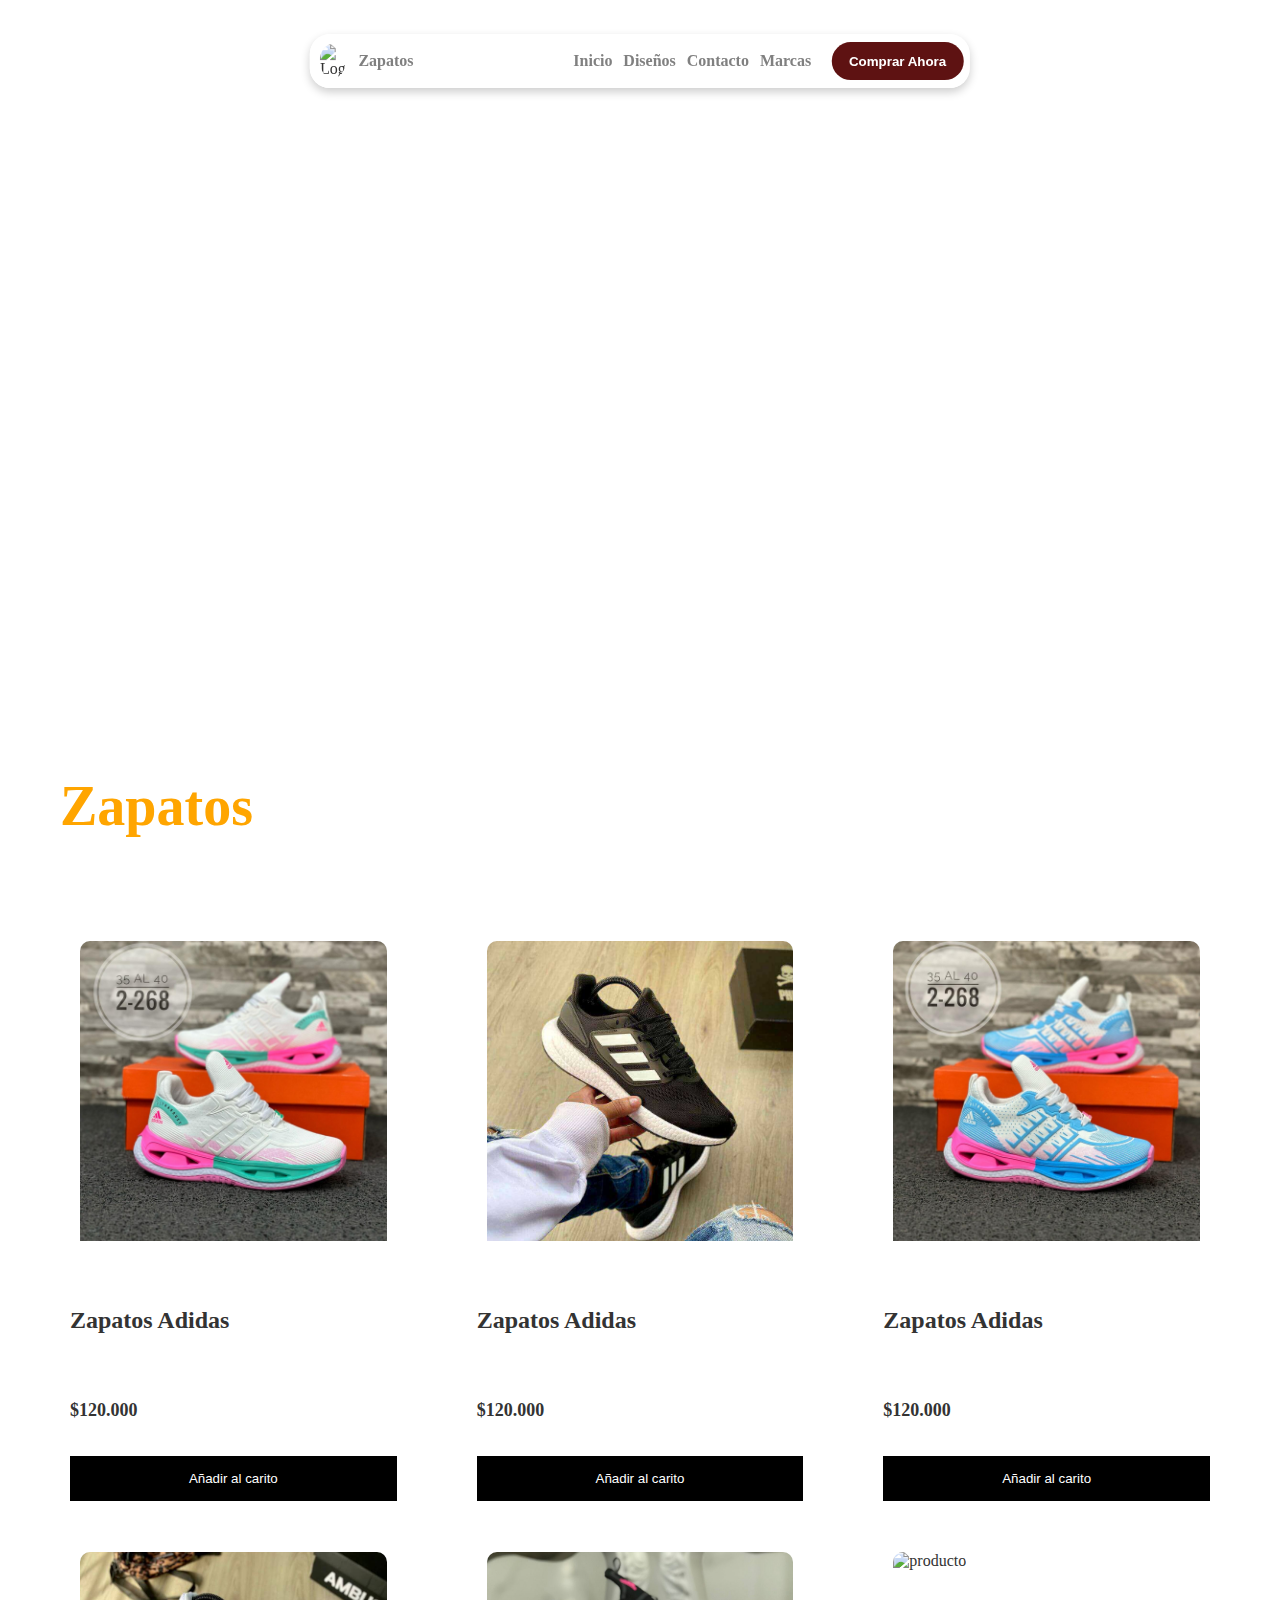
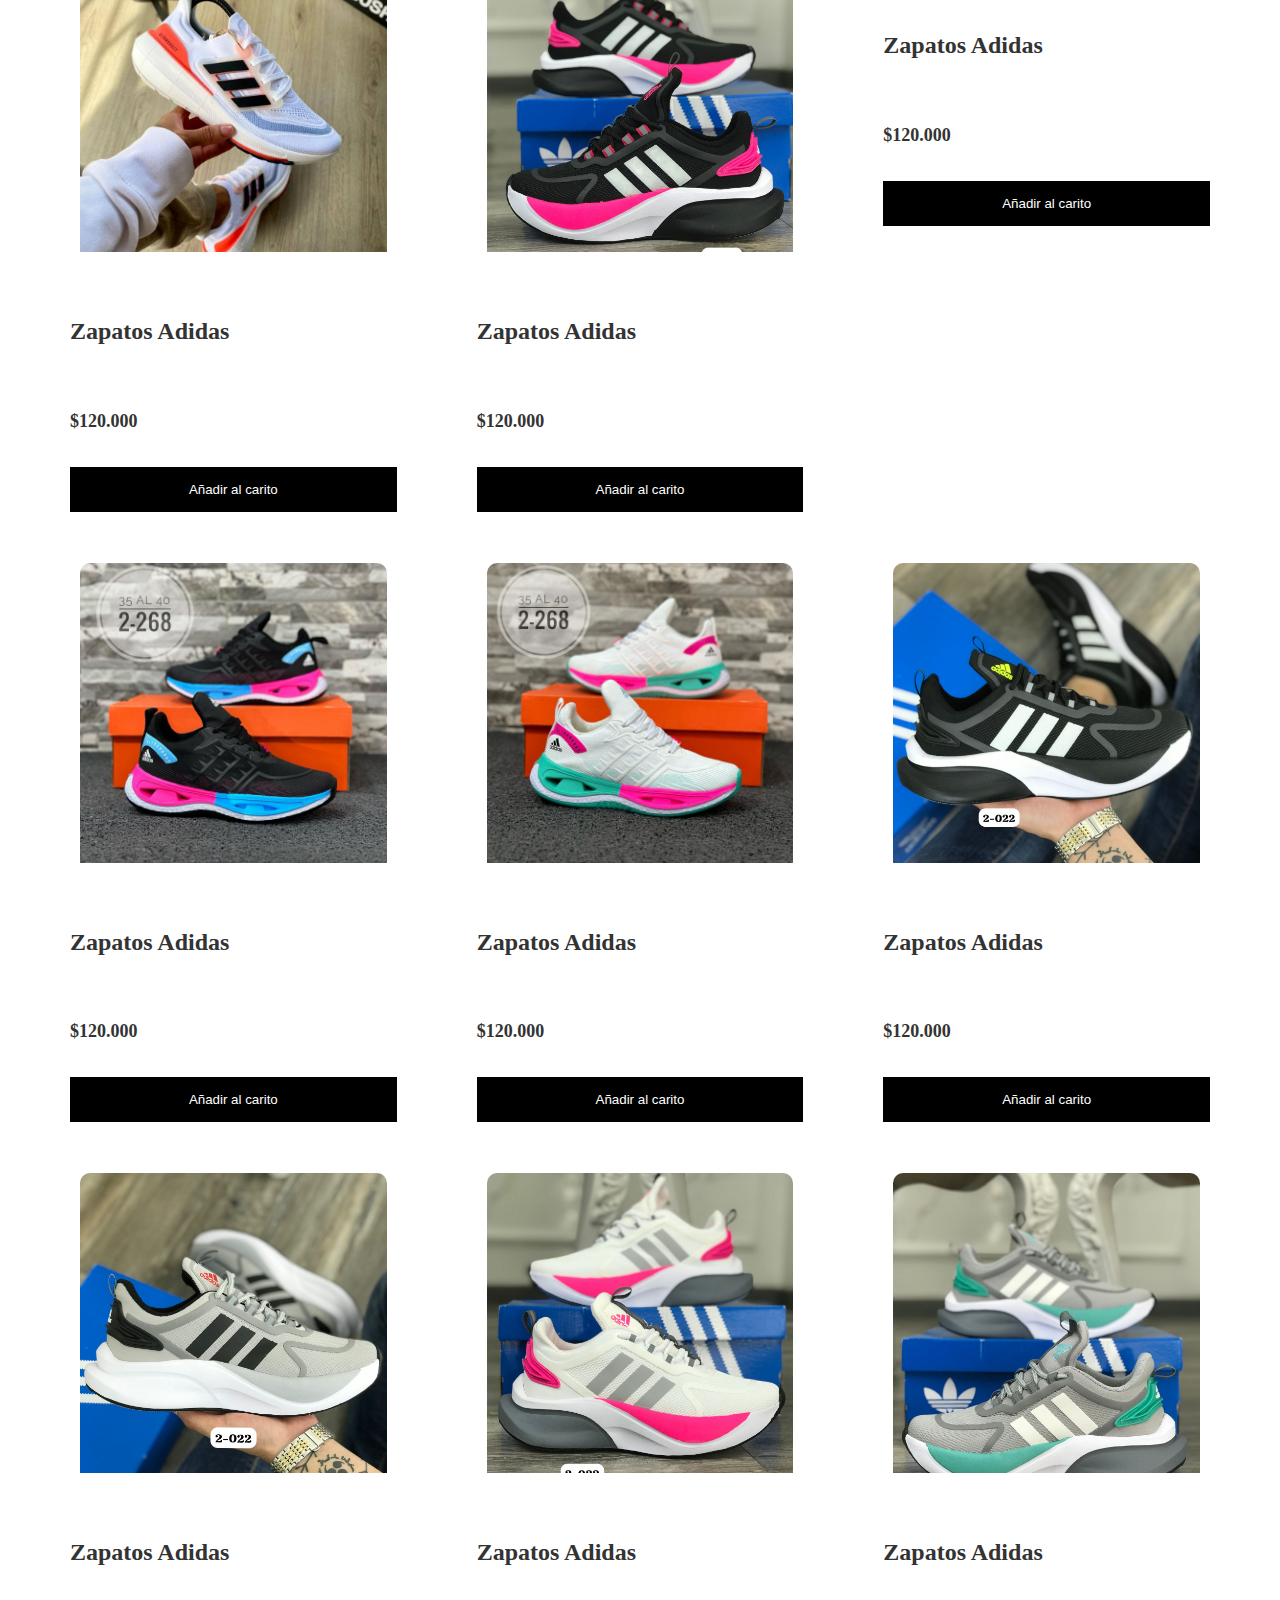
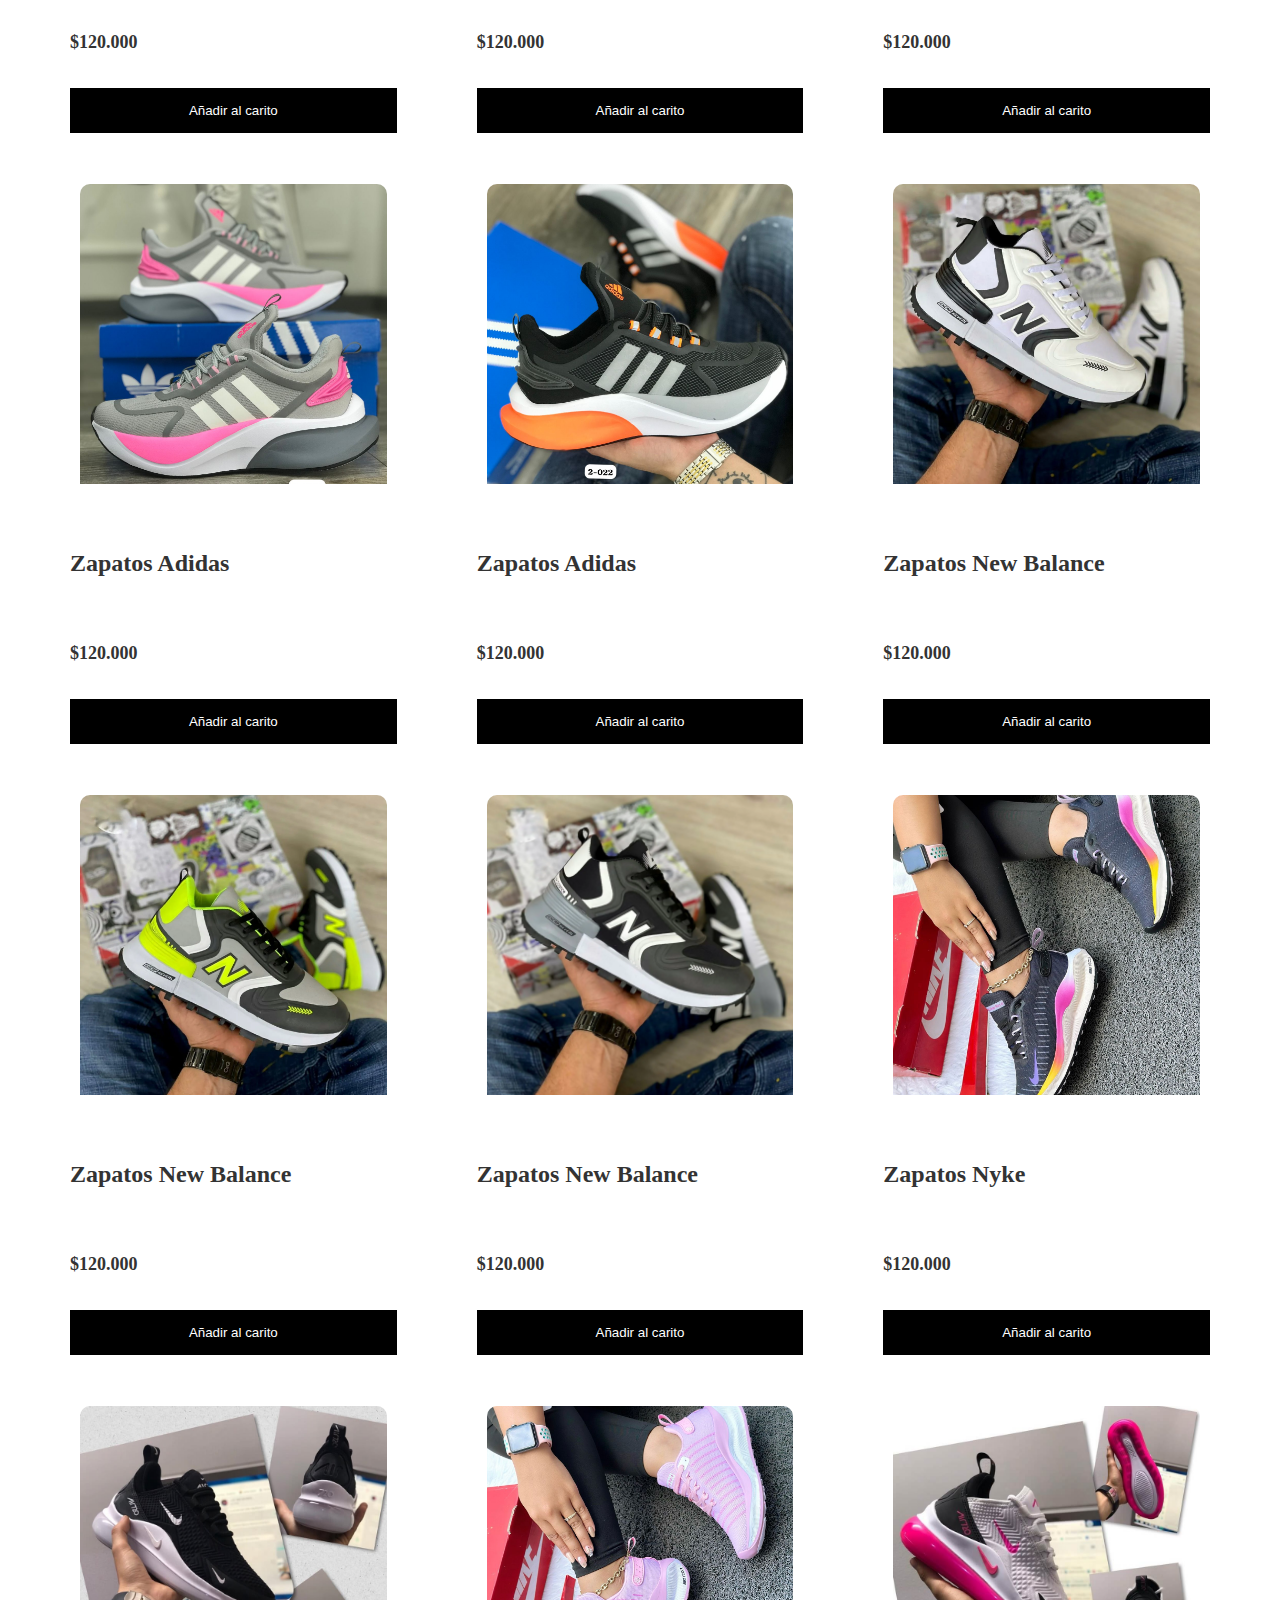
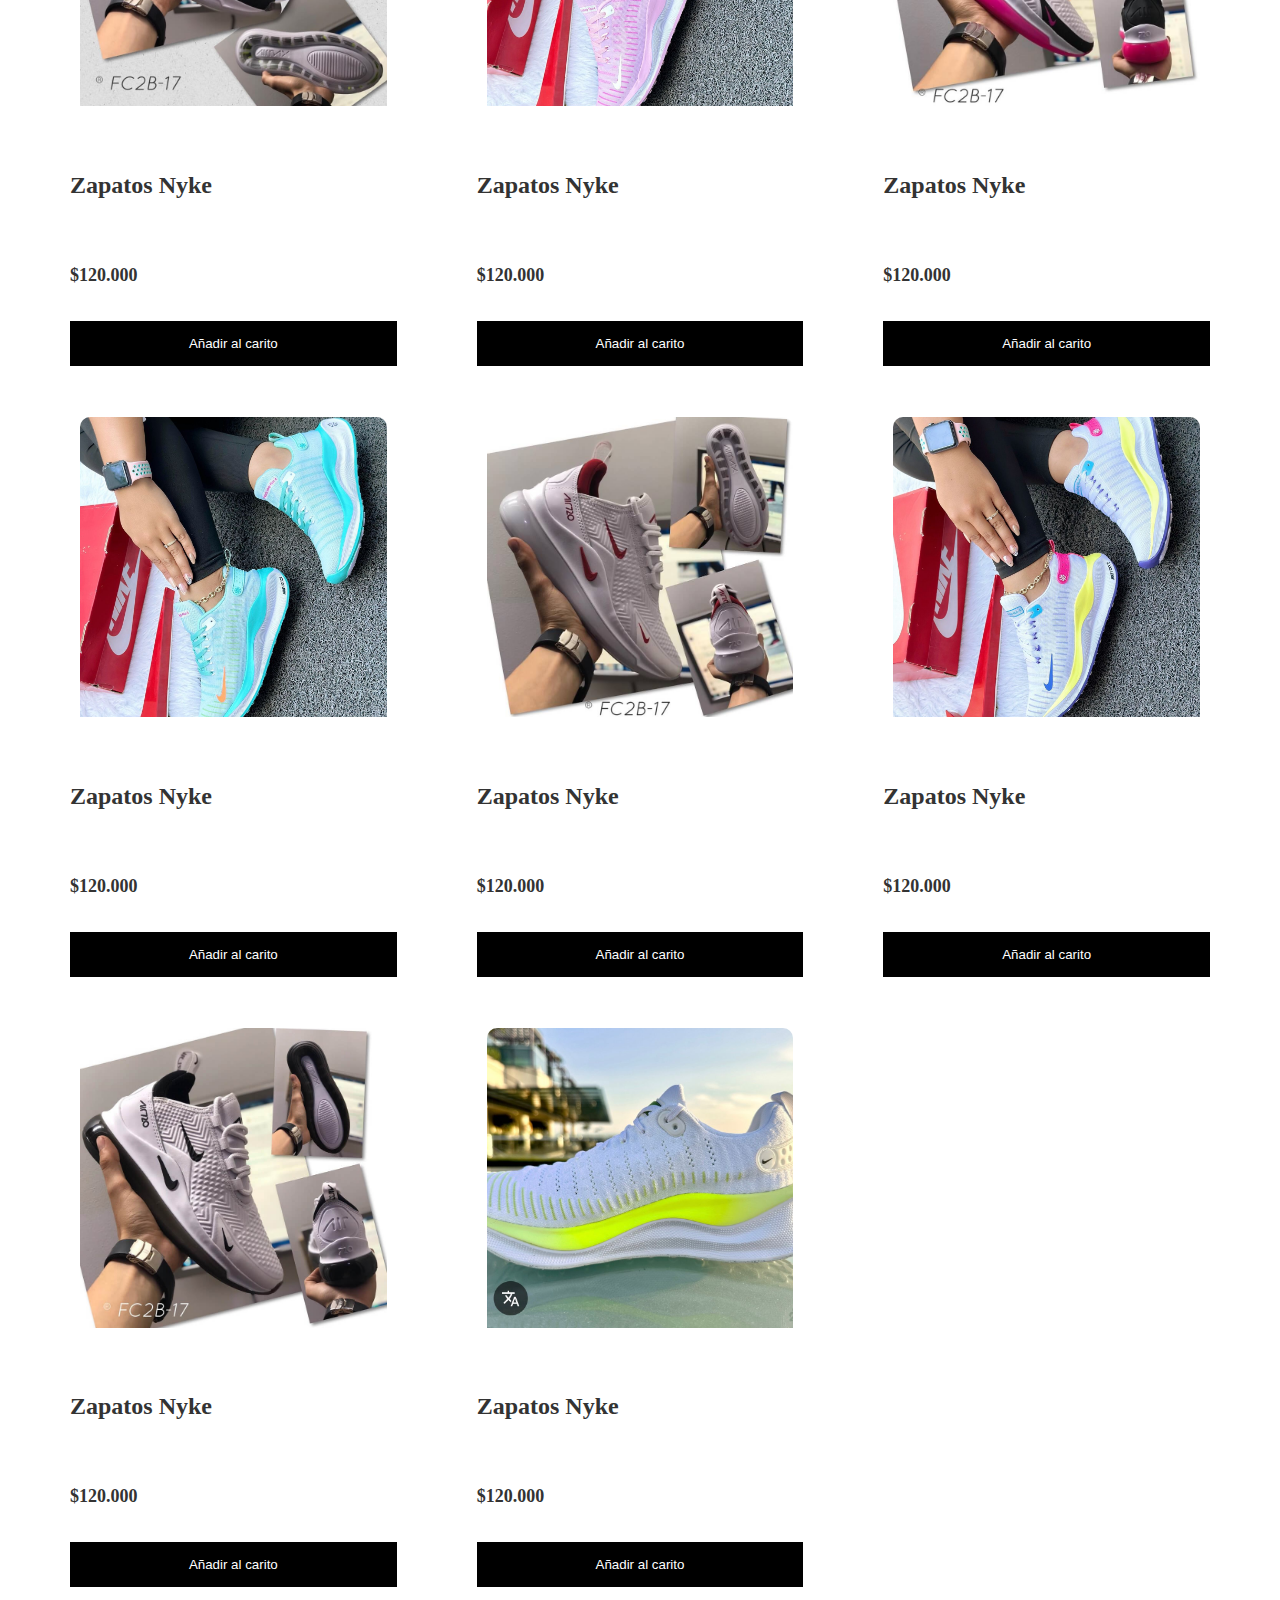
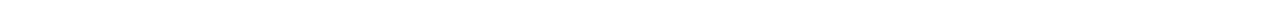
==== Mision 1/Proyecto/index.html @ 4a2a0642 "Se agrego el gif background" ====
<!DOCTYPE html>
<html lang="en">

<head>
    <meta charset="UTF-8">
    <meta name="viewport" content="width=device-width, initial-scale=1.0">
    <title>Centro de soluciones</title>
    <link rel="stylesheet" href="styles.css">
</head>

<body>
    <header>

 <!--Daren-->
        <div class="video-background">
            <div class="content-video-background">
              <h1>Zapatos</h1>
              <h2>Descrubre la comidad y estilo que tus pies necesitan.</h2>
            </div>
          </div>

        <div class="background_navbar">
            <div class="panel_navbar">
                <img src="https://acdn.mitiendanube.com/stores/001/374/566/products/zapatos-velez-hombre-comprar-en-tienda-onlineshoppingcenterg-colombia-centro-de-compras-en-linea-osc-812f24f09a310dcab117038555663863-640-0.png"
                    alt="Logo" class="logo_navbar">
                <p class="p_navbar">Zapatos</p>
                <div class="menu_items_navbar">
                    <p class="p_navbar">Inicio</p>
                    <p class="p_navbar">Diseños</p>
                    <p class="p_navbar">Contacto</p>
                    <p class="p_navbar">Marcas</p>
                </div>
                <button class="btn-navbar">Comprar Ahora</button>
            </div>
        </div>

    <!--Daren-->


        <!--<h1>Tienda</h1>-->
        
       <!-- <div class="container-icon">
            <div class="container-icon-store">
                <svg xmlns="http://www.w3.org/2000/svg" fill="none" viewBox="0 0 24 24" stroke-width="1.5"
                    stroke="currentColor" class="icon-store">
                    <path stroke-linecap="round" stroke-linejoin="round"
                        d="M2.25 3h1.386c.51 0 .955.343 1.087.835l.383 1.437M7.5 14.25a3 3 0 0 0-3 3h15.75m-12.75-3h11.218c1.121-2.3 2.1-4.684 2.924-7.138a60.114 60.114 0 0 0-16.536-1.84M7.5 14.25 5.106 5.272M6 20.25a.75.75 0 1 1-1.5 0 .75.75 0 0 1 1.5 0Zm12.75 0a.75.75 0 1 1-1.5 0 .75.75 0 0 1 1.5 0Z" />
                </svg>
                <div class="count-product">
                    <span id="contador-productos">0</span>
                </div>
            </div>
            <div class="container-store-products hidden-store">
                <div class="row-product">
                    <div class="store-product">
                        <div class="info-store-product">
                            <span class="cantidad-producto-carrito">1</span>
                            <div class="titulo-producto-carrito">Zapatos Nyke</div>
                            <span class="precio-producto-carrito">120000</span>
                        </div>
                        <svg xmlns="http://www.w3.org/2000/svg" fill="none" viewBox="0 0 24 24" stroke-width="1.5"
                            stroke="currentColor" class="icon-close">
                            <path stroke-linecap="round" stroke-linejoin="round"
                                d="m9.75 9.75 4.5 4.5m0-4.5-4.5 4.5M21 12a9 9 0 1 1-18 0 9 9 0 0 1 18 0Z" />
                        </svg>
                    </div>
                </div>
                <div class="store-total">
                    <h3>Total</h3>
                    <span class="total-pagar">120000</span>
                </div>
            </div>
        </div>-->
    </header>
    <div class="container-items">
        <div class="item">
            <figure>
                <img src="../Imagenes_Videos/Adidas -  (1).jpeg" alt="producto">
            </figure>
            <div class="info-product">
                <h2>Zapatos Adidas</h2>
                <p class="price">$120.000</p>
                <button class="add-store">Añadir al carito</button>
            </div>
        </div>
        <div class="item">
            <figure>
                <img src="../Imagenes_Videos/Adidas -  (1).jpg" alt="producto">
            </figure>
            <div class="info-product">
                <h2>Zapatos Adidas</h2>
                <p class="price">$120.000</p>
                <button class="add-store">Añadir al carito</button>
            </div>
        </div>
        <div class="item">
            <figure>
                <img src="../Imagenes_Videos/Adidas -  (2).jpeg" alt="producto">
            </figure>
            <div class="info-product">
                <h2>Zapatos Adidas</h2>
                <p class="price">$120.000</p>
                <button class="add-store">Añadir al carito</button>
            </div>
        </div>
        <div class="item">
            <figure>
                <img src="../Imagenes_Videos/Adidas -  (2).jpg" alt="producto">
            </figure>
            <div class="info-product">
                <h2>Zapatos Adidas</h2>
                <p class="price">$120.000</p>
                <button class="add-store">Añadir al carito</button>
            </div>
        </div>
        <div class="item">
            <figure>
                <img src="../Imagenes_Videos/Adidas -  (3).jpeg" alt="producto">
            </figure>
            <div class="info-product">
                <h2>Zapatos Adidas</h2>
                <p class="price">$120.000</p>
                <button class="add-store">Añadir al carito</button>
            </div>
        </div>
        <div class="item">
            <figure>
                <img src="..../Imagenes_Videos/Adidas -  (4).jpeg" alt="producto">
            </figure>
            <div class="info-product">
                <h2>Zapatos Adidas</h2>
                <p class="price">$120.000</p>
                <button class="add-store">Añadir al carito</button>
            </div>
        </div>
        <div class="item">
            <figure>
                <img src="../Imagenes_Videos/Adidas -  (5).jpeg" alt="producto">
            </figure>
            <div class="info-product">
                <h2>Zapatos Adidas</h2>
                <p class="price">$120.000</p>
                <button class="add-store">Añadir al carito</button>
            </div>
        </div>
        <div class="item">
            <figure>
                <img src="../Imagenes_Videos/Adidas -  (6).jpeg" alt="producto">
            </figure>
            <div class="info-product">
                <h2>Zapatos Adidas</h2>
                <p class="price">$120.000</p>
                <button class="add-store">Añadir al carito</button>
            </div>
        </div>
        <div class="item">
            <figure>
                <img src="../Imagenes_Videos/Adidas -  (7).jpeg" alt="producto">
            </figure>
            <div class="info-product">
                <h2>Zapatos Adidas</h2>
                <p class="price">$120.000</p>
                <button class="add-store">Añadir al carito</button>
            </div>
        </div>
        <div class="item">
            <figure>
                <img src="../Imagenes_Videos/Adidas -  (8).jpeg" alt="producto">
            </figure>
            <div class="info-product">
                <h2>Zapatos Adidas</h2>
                <p class="price">$120.000</p>
                <button class="add-store">Añadir al carito</button>
            </div>
        </div>
        <div class="item">
            <figure>
                <img src="../Imagenes_Videos/Adidas -  (9).jpeg" alt="producto">
            </figure>
            <div class="info-product">
                <h2>Zapatos Adidas</h2>
                <p class="price">$120.000</p>
                <button class="add-store">Añadir al carito</button>
            </div>
        </div>
        <div class="item">
            <figure>
                <img src="../Imagenes_Videos/Adidas -  (10).jpeg" alt="producto">
            </figure>
            <div class="info-product">
                <h2>Zapatos Adidas</h2>
                <p class="price">$120.000</p>
                <button class="add-store">Añadir al carito</button>
            </div>
        </div>
        <div class="item">
            <figure>
                <img src="../Imagenes_Videos/Adidas -  (11).jpeg" alt="producto">
            </figure>
            <div class="info-product">
                <h2>Zapatos Adidas</h2>
                <p class="price">$120.000</p>
                <button class="add-store">Añadir al carito</button>
            </div>
        </div>
        <div class="item">
            <figure>
                <img src="../Imagenes_Videos/Adidas -  (12).jpeg" alt="producto">
            </figure>
            <div class="info-product">
                <h2>Zapatos Adidas</h2>
                <p class="price">$120.000</p>
                <button class="add-store">Añadir al carito</button>
            </div>
        </div>
        <div class="item">
            <figure>
                <img src="../Imagenes_Videos/Nb -  (1).webp" alt="producto">
            </figure>
            <div class="info-product">
                <h2>Zapatos New Balance</h2>
                <p class="price">$120.000</p>
                <button class="add-store">Añadir al carito</button>
            </div>
        </div>
        <div class="item">
            <figure>
                <img src="../Imagenes_Videos/Nb -  (2).webp" alt="producto">
            </figure>
            <div class="info-product">
                <h2>Zapatos New Balance</h2>
                <p class="price">$120.000</p>
                <button class="add-store">Añadir al carito</button>
            </div>
        </div>
        <div class="item">
            <figure>
                <img src="../Imagenes_Videos/Nb -  (3).webp" alt="producto">
            </figure>
            <div class="info-product">
                <h2>Zapatos New Balance</h2>
                <p class="price">$120.000</p>
                <button class="add-store">Añadir al carito</button>
            </div>
        </div>
        <div class="item">
            <figure>
                <img src="../Imagenes_Videos/Nyke -  (1).jpeg" alt="producto">
            </figure>
            <div class="info-product">
                <h2>Zapatos Nyke</h2>
                <p class="price">$120.000</p>
                <button class="add-store">Añadir al carito</button>
            </div>
        </div>
        <div class="item">
            <figure>
                <img src="../Imagenes_Videos/Nyke -  (1).jpg" alt="producto">
            </figure>
            <div class="info-product">
                <h2>Zapatos Nyke</h2>
                <p class="price">$120.000</p>
                <button class="add-store">Añadir al carito</button>
            </div>
        </div>
        <div class="item">
            <figure>
                <img src="../Imagenes_Videos/Nyke -  (2).jpeg" alt="producto">
            </figure>
            <div class="info-product">
                <h2>Zapatos Nyke</h2>
                <p class="price">$120.000</p>
                <button class="add-store">Añadir al carito</button>
            </div>
        </div>
        <div class="item">
            <figure>
                <img src="../Imagenes_Videos/Nyke -  (2).jpg" alt="producto">
            </figure>
            <div class="info-product">
                <h2>Zapatos Nyke</h2>
                <p class="price">$120.000</p>
                <button class="add-store">Añadir al carito</button>
            </div>
        </div>
        <div class="item">
            <figure>
                <img src="../Imagenes_Videos/Nyke -  (3).jpeg" alt="producto">
            </figure>
            <div class="info-product">
                <h2>Zapatos Nyke</h2>
                <p class="price">$120.000</p>
                <button class="add-store">Añadir al carito</button>
            </div>
        </div>
        <div class="item">
            <figure>
                <img src="../Imagenes_Videos/Nyke -  (3).jpg" alt="producto">
            </figure>
            <div class="info-product">
                <h2>Zapatos Nyke</h2>
                <p class="price">$120.000</p>
                <button class="add-store">Añadir al carito</button>
            </div>
        </div>
        <div class="item">
            <figure>
                <img src="../Imagenes_Videos/Nyke -  (4).jpeg" alt="producto">
            </figure>
            <div class="info-product">
                <h2>Zapatos Nyke</h2>
                <p class="price">$120.000</p>
                <button class="add-store">Añadir al carito</button>
            </div>
        </div>
        <div class="item">
            <figure>
                <img src="../Imagenes_Videos/Nyke -  (4).jpg" alt="producto">
            </figure>
            <div class="info-product">
                <h2>Zapatos Nyke</h2>
                <p class="price">$120.000</p>
                <button class="add-store">Añadir al carito</button>
            </div>
        </div>
        <div class="item">
            <figure>
                <img src="../Imagenes_Videos/Nyke -  (5).jpeg" alt="producto">
            </figure>
            <div class="info-product">
                <h2>Zapatos Nyke</h2>
                <p class="price">$120.000</p>
                <button class="add-store">Añadir al carito</button>
            </div>
        </div>
    </div>
    <script src="index.js"></script>
</body>

</html>
---- Mision 1/Proyecto/styles.css ----
/* Globales */
::after
::before
{
    margin: 0;
    padding: 0;
    box-sizing: border-box;
}

body {
    margin: 0 auto;
    max-width: 1200px;
    font-family: 'lato';
    color: #333;
    height: 100%;
}

.icon-store {
    width: 40px;
    height: 40px;
    stroke: black;
}

.icon-store:hover {
    cursor: pointer;
}

img {
    max-width: 100%;
}

/*MenuBar*/

.panel_navbar {
    display: flex; 
    align-items: center; 
    background-color: rgba(255, 255, 255, 0.9);
    padding: 0.8%; 
    border-radius: 20px; 
    box-shadow: 0 4px 10px rgba(0, 0, 0, 0.2);
    position: fixed;
    top: 5%; 
    left: 50%;
    transform: translate(-50%, -20%);
    width: 50%; 
    z-index: 1000;
}

.logo_navbar {
    width: 4%; 
    height: auto;
    border-radius: 50%; 
    vertical-align: middle; 
    object-fit: cover; 
    margin: 0; 
    padding: 0; 
}

.p_navbar {
    margin: 0; 
    padding-left: 2%; 
    font-weight: bold;
    color: gray; 
    transition: color 0.3s; 
    cursor: pointer;

}

.menu_items_navbar {
    display: flex; 
    justify-content: center; 
    width: 100%; 
  
}

.menu_items_navbar p:hover {
    color: black; 
}

.btn-navbar {
    background-color: rgb(94, 18, 18); 
    color: white; 
    border: none; 
    border-radius: 20px; 
    width: 20%;
    height: 70%;
    right: 1%;
    cursor: pointer; 
    position: absolute;
    font-weight: bold;
}

.btn-navbar:hover {
    background-color: black; 
}

/*End MenuBar*/


/*Full-Screen-Background*/


.video-background {
    position: relative;
    width: 100%;
    height: 95vh;
    overflow: hidden;
  }
  
  .video-background::before {
    content: "";
    position: absolute;
    top: 0;
    left: 0;
    width: 100%;
    height: 100%;
    background: url('https://media1.tenor.com/m/5tqd8cBhC5oAAAAC/nike-niketn.gif') center/cover no-repeat;
    filter: brightness(0.5);
  }
  
.content-video-background {
    position: absolute;
    bottom: 0;
    left: 0;
    display: flex;
    flex-direction: column; 
    align-items: flex-start; 
    padding: 20px;
    width: auto;
    height: auto;
}

.content-video-background h1 {
    color: orange; 
    font-size: 3.5rem; 
    margin: 0;
}

.content-video-background h2 {
    color: #fff; 
    font-size: 1.2rem; 
    margin: 0;
    margin-top: 5px; 
}
  
/*End Full-Screen-Background*/

/* Header */
header {
    display: flex;
    justify-content: space-between;
    padding: 30px 0 40px 0;
}

.container-icon {
    position: relative;
}

.count-product{
    position: absolute;
    top: 55%;
    right: 0;
    background-color: black;
    color: white;
    width: 25px;
    height: 25px;
    display: flex;
    justify-content: center;
    align-items: center;
    border-radius: 50%;
}

#contador-productos {
    font-size: 12px;
}

.container-store-products {
    position: absolute;
    top: 50px;
    right: 0;
    background-color: white;
    width: 400px;
    z-index: 1;
    box-shadow: 1 10px 20px rgba(0, 0, 0, 0.20);
    border-radius: 10px;
}

.store-product {
    display: flex;
    align-items: center;
    justify-content: space-between;
    padding: 30px;
    border-bottom: 1px solid rgba(0, 0, 0, 0.20);
}

.info-store-product {
    display: flex;
    justify-content: space-between;
    flex: 0.8;
}

.cantidad-producto-carrito {
    font-weight: 400;
    font-size: 20px;
}

.titulo-producto-carrito {
    font-size: 20px;
}

.precio-producto-carrito {
    font-weight: 700;
    font-size: 20px;
    margin-left: 10px;
}

.icon-close {
    width: 25px;
    height: 25px;
}

.icon-close:hover {
    stroke: red;
    cursor: pointer;
}

.store-total {
    display: flex;
    justify-content: center;
    align-items: center;
    padding: 20px 0;
    gap: 20px;
}

.store-total h3 {
    font-size: 20px;
    font-weight: 700;
}

.total-pagar {
    font-size: 20px;
    font-weight: 900;
}

.hidden-store {
    display: none;
}

/* Main */
.container-items {
    display: grid;
    grid-template-columns: repeat(3, 1fr);
    gap: 20px;
}

.item {
    border-radius: 10px;
}

.item:hover {
    box-shadow: 0 10px 20px rgba(0, 0, 0, 0.20);
}

.item img {
    width: 100%;
    height: 300px;
    object-fit: cover;
    border-radius: 10px 10px 0 0;
    transition: all .5s;
}

.item figure {
    overflow: hidden;
}

.item:hover img {
    transform: scale(1.2);
}

.info-product {
    padding: 15px 30px;
    line-height: 2;
    display: flex;
    flex-direction: column;
    gap: 10px;
}

.price {
    font-size: 18px;
    font-weight: 900;
}

.info-product button {
    border: none;
    background: none;
    background-color: black;
    color: white;
    padding: 15px 10px;
    cursor: pointer;
}
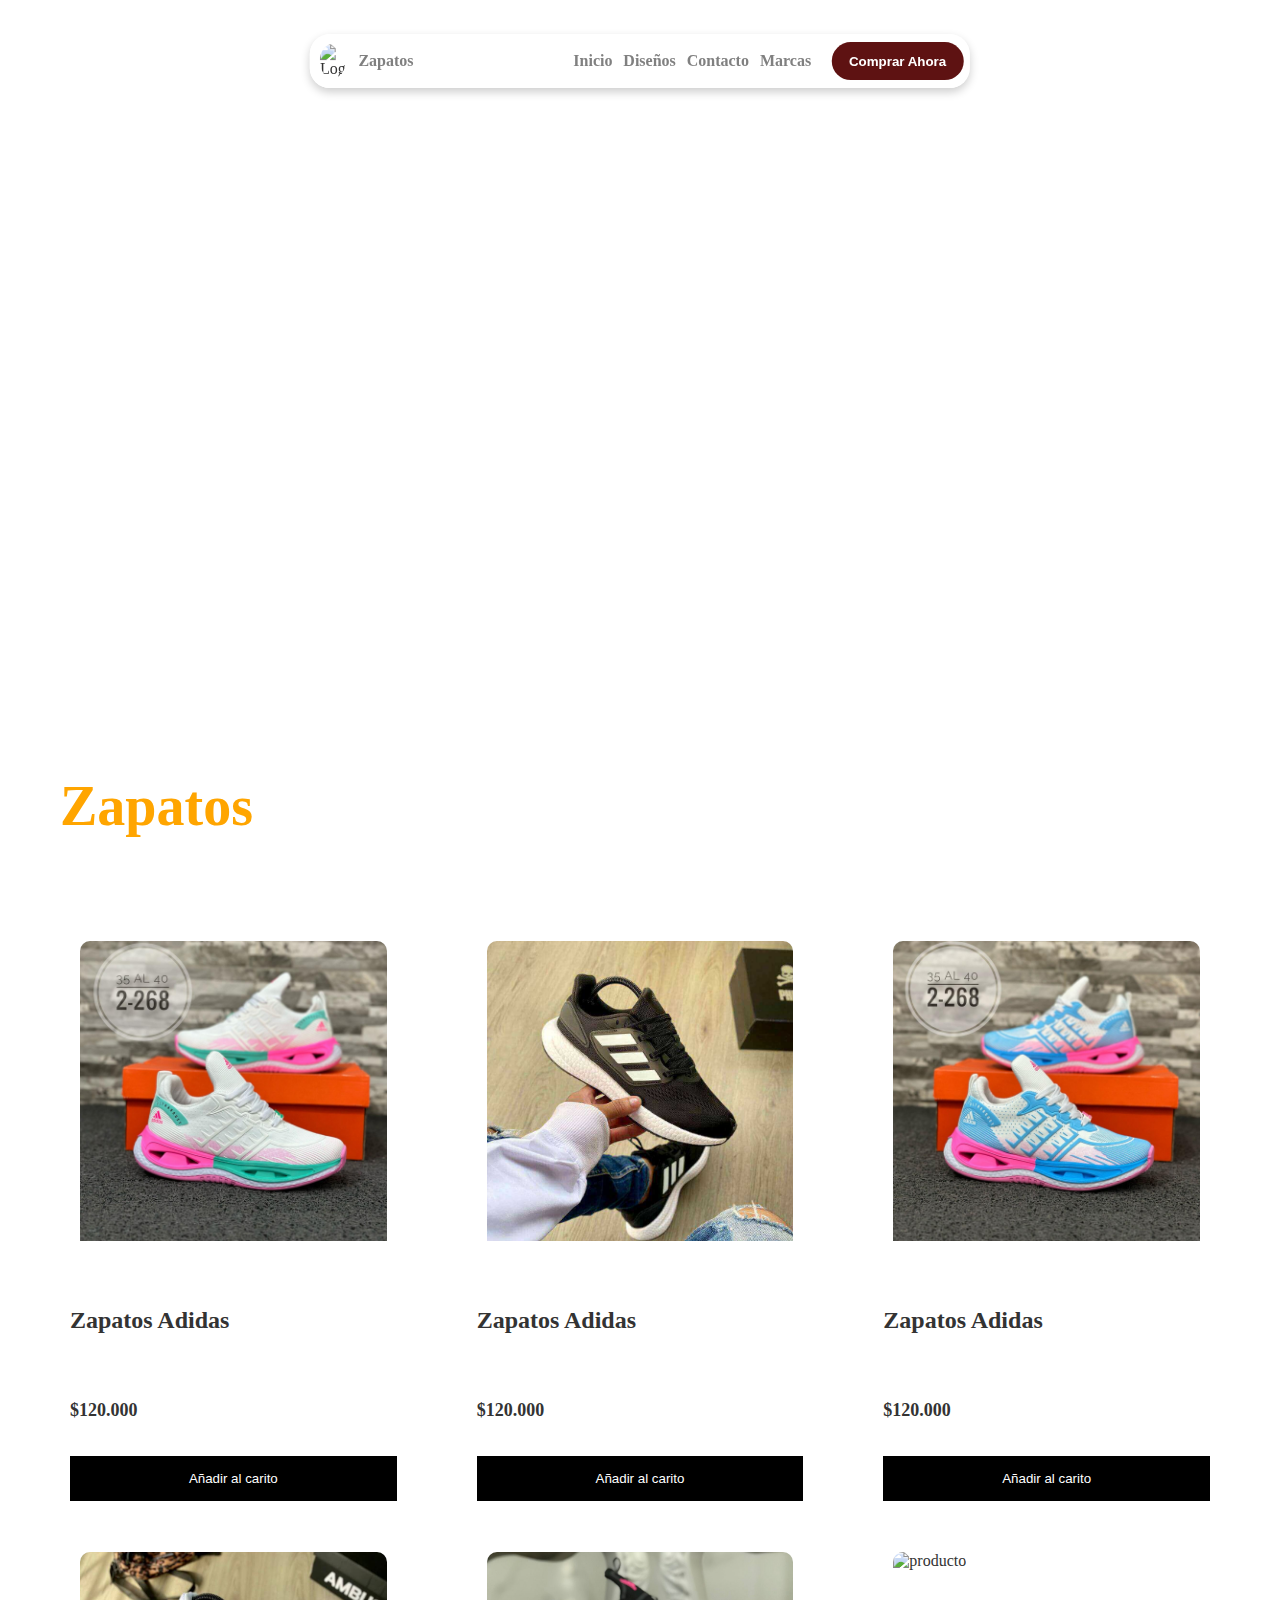
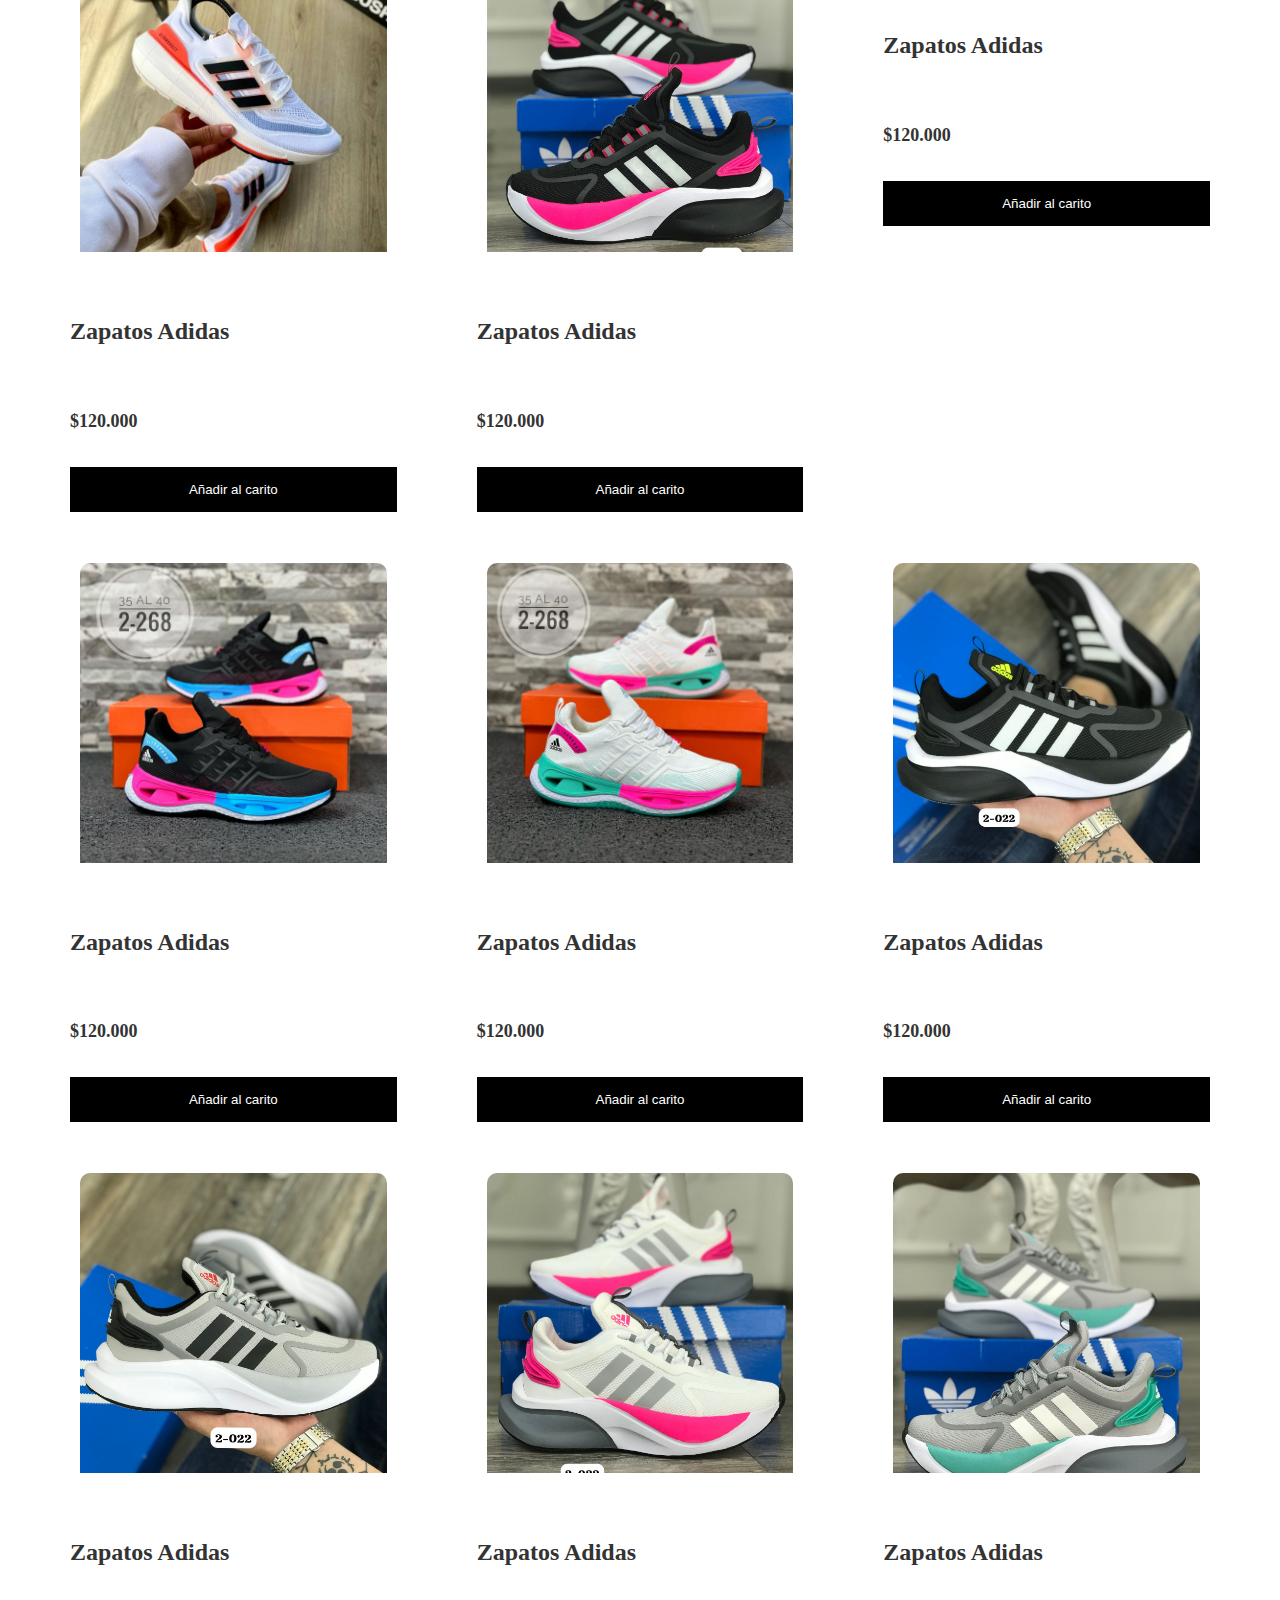
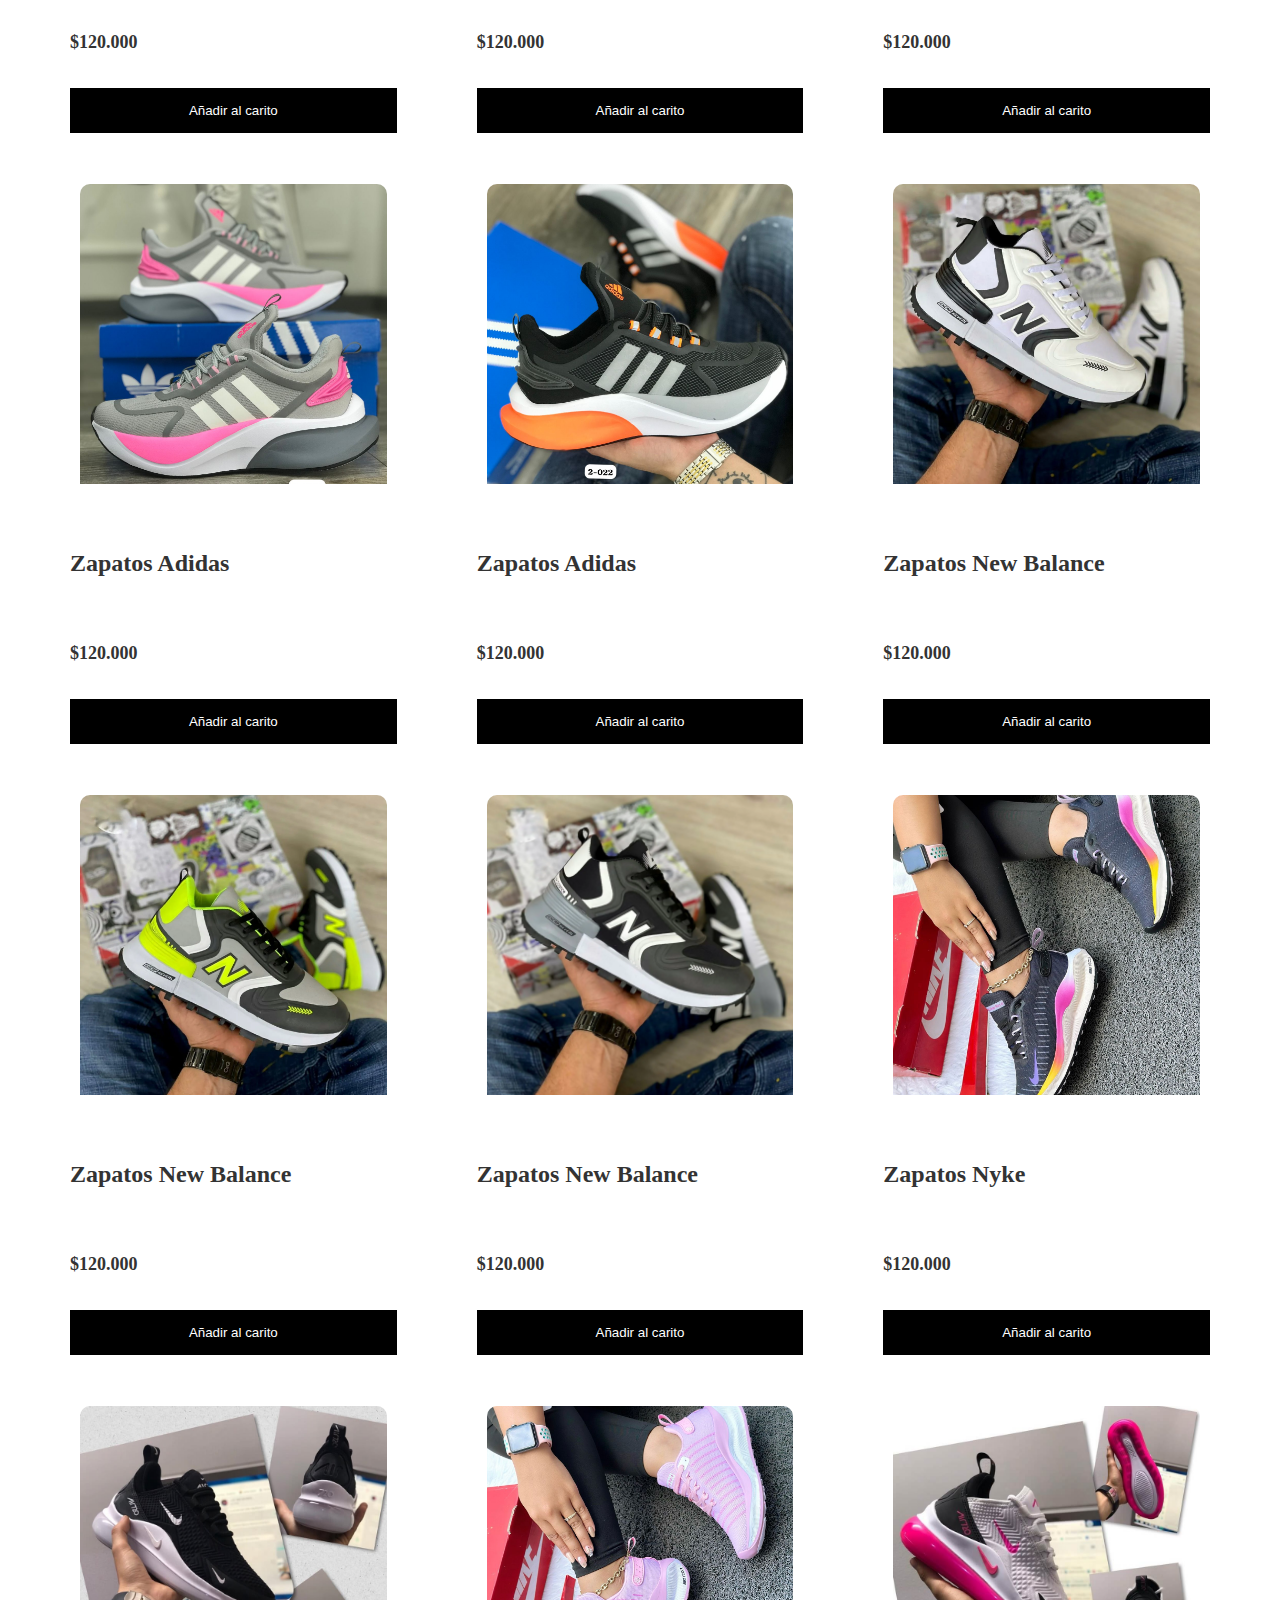
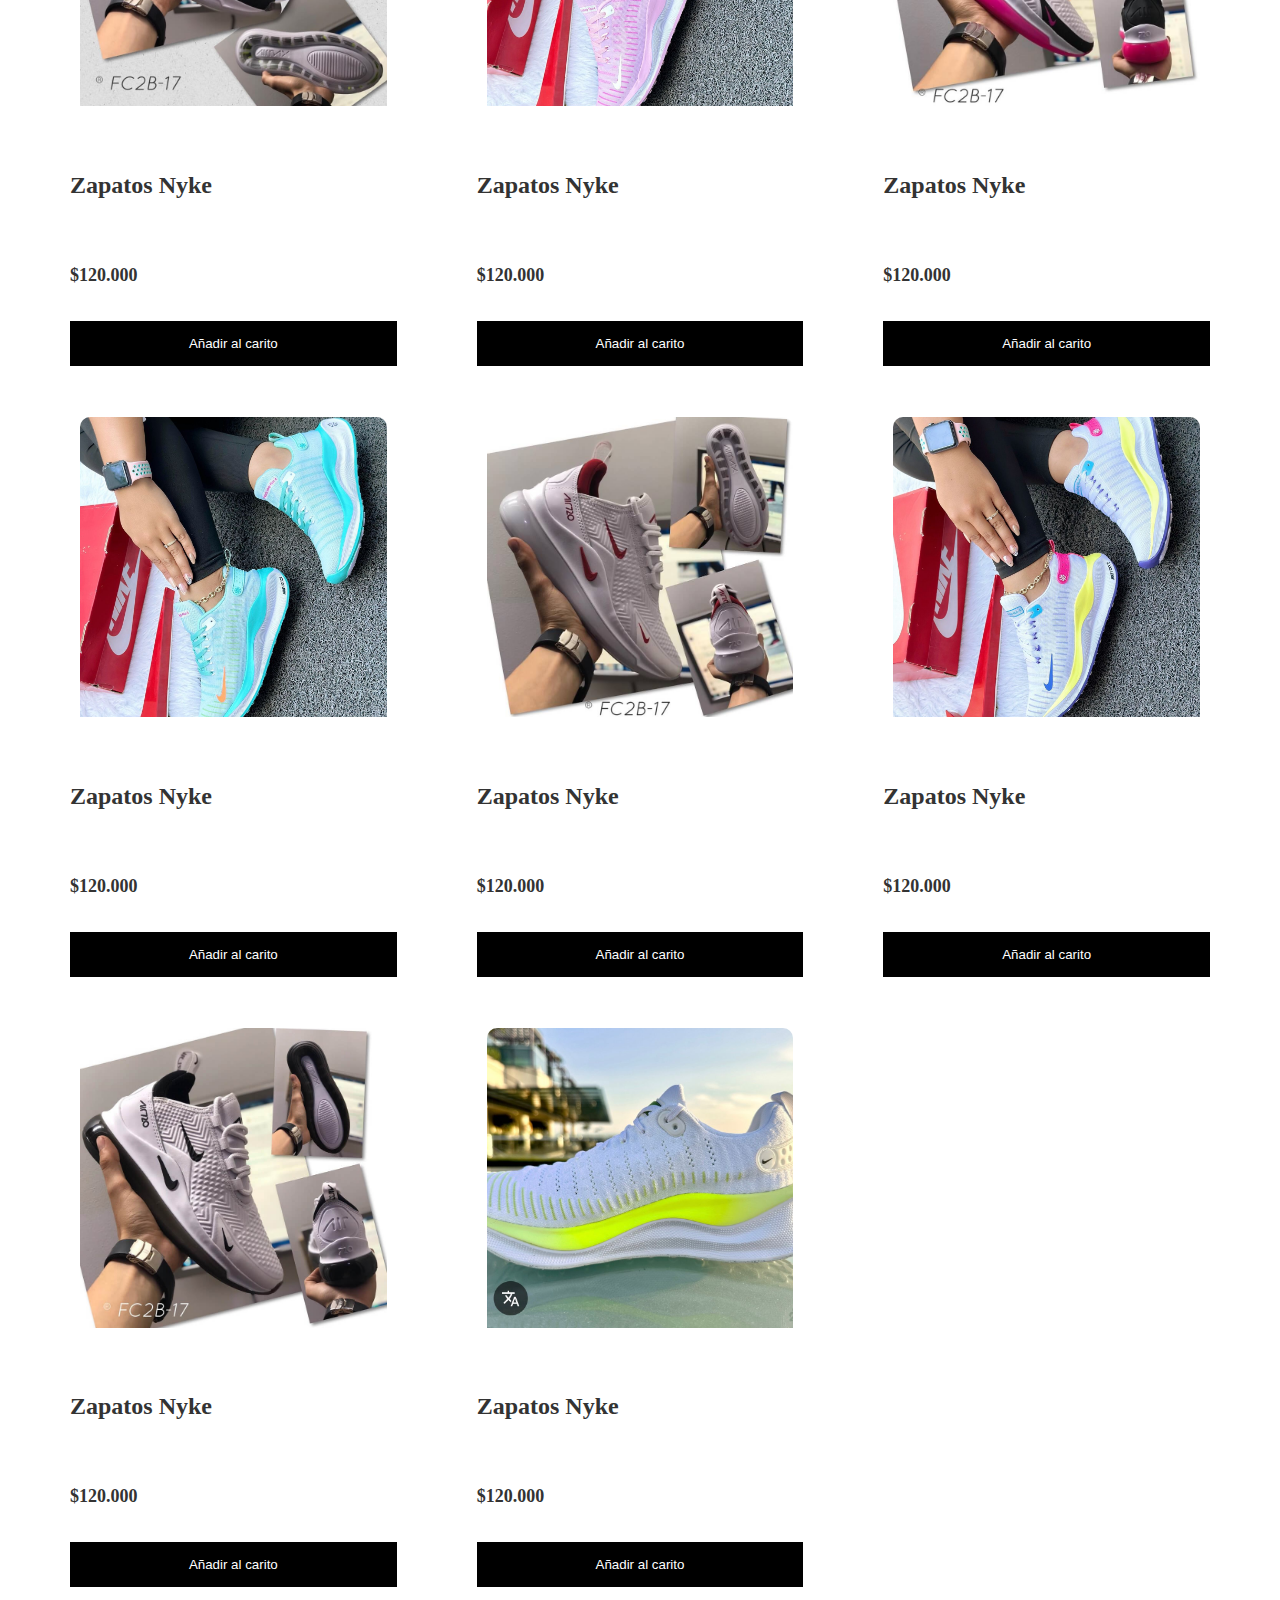
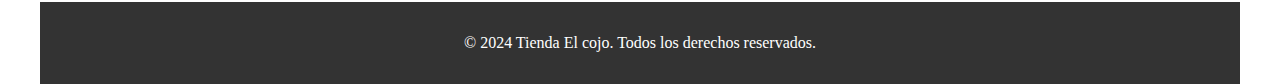
==== commit 62e4b3a1: "footer" ====
--- a/Mision 1/Proyecto/index.html
+++ b/Mision 1/Proyecto/index.html
@@ -334,7 +334,13 @@
             </div>
         </div>
     </div>
+    
+    <footer>
+        <p>&copy; 2024 Tienda El cojo. Todos los derechos reservados.</p>
+    </footer>
+        
     <script src="index.js"></script>
+
 </body>
 
 </html>--- a/Mision 1/Proyecto/styles.css
+++ b/Mision 1/Proyecto/styles.css
@@ -297,4 +297,11 @@
     color: white;
     padding: 15px 10px;
     cursor: pointer;
+}
+
+footer {
+    background-color: #333;
+    color: white;
+    text-align: center;
+    padding: 1em;
 }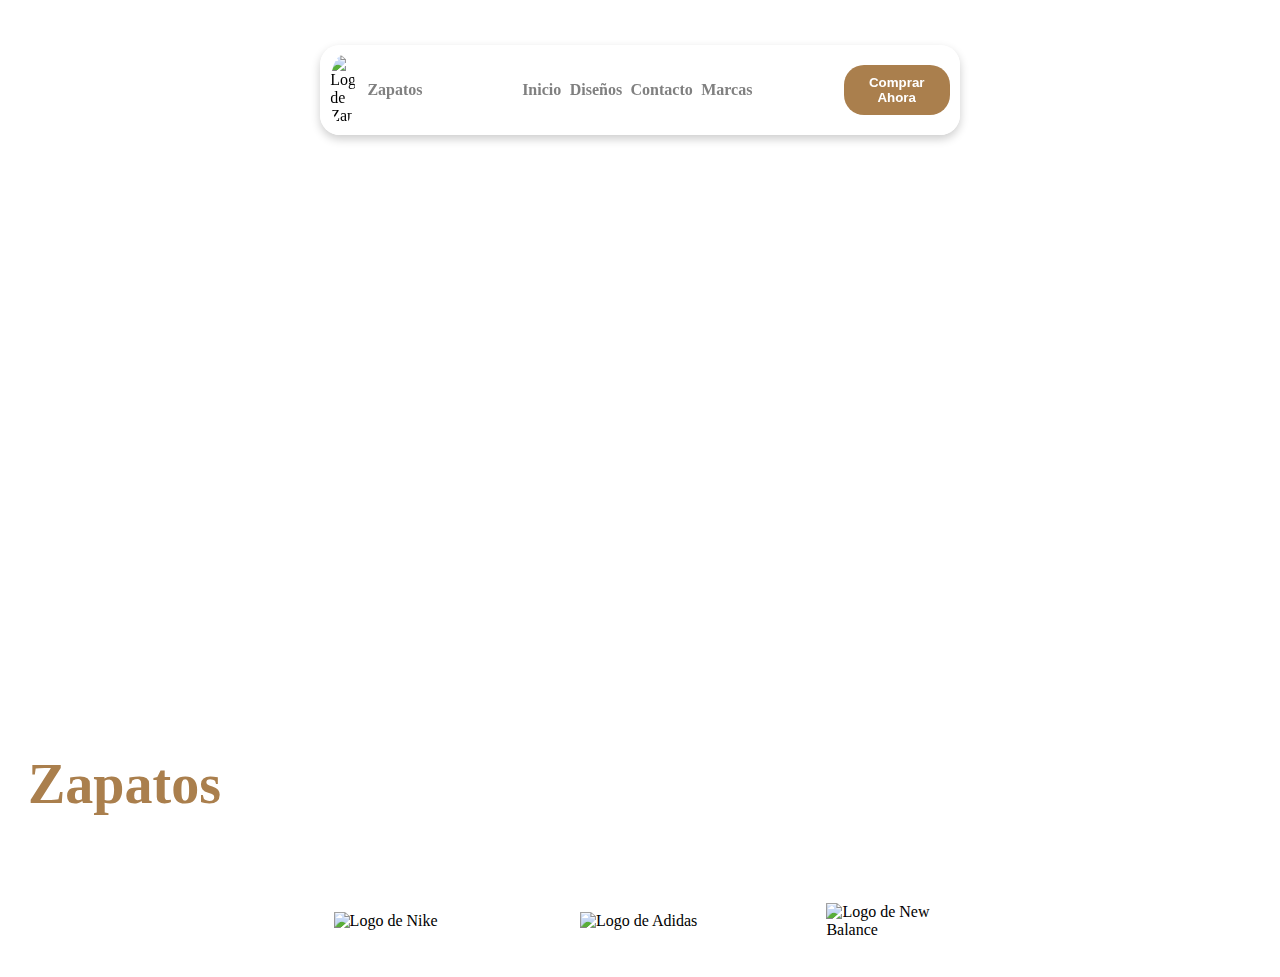
==== commit 945e3d55: "Avance 2" ====
--- a/Mision 1/Proyecto/index.html
+++ b/Mision 1/Proyecto/index.html
@@ -1,346 +1,52 @@
 <!DOCTYPE html>
 <html lang="en">
-
 <head>
     <meta charset="UTF-8">
     <meta name="viewport" content="width=device-width, initial-scale=1.0">
-    <title>Centro de soluciones</title>
+    <title>Centro de Soluciones</title>
     <link rel="stylesheet" href="styles.css">
+    <script type="text/javascript" src="script.js" defer></script>
 </head>
-
 <body>
     <header>
-
- <!--Daren-->
         <div class="video-background">
             <div class="content-video-background">
-              <h1>Zapatos</h1>
-              <h2>Descrubre la comidad y estilo que tus pies necesitan.</h2>
+                <h1>Zapatos</h1>
+                <h2>Descubre la comodidad y estilo que tus pies necesitan.</h2>
             </div>
-          </div>
+        </div>
 
         <div class="background_navbar">
             <div class="panel_navbar">
                 <img src="https://acdn.mitiendanube.com/stores/001/374/566/products/zapatos-velez-hombre-comprar-en-tienda-onlineshoppingcenterg-colombia-centro-de-compras-en-linea-osc-812f24f09a310dcab117038555663863-640-0.png"
-                    alt="Logo" class="logo_navbar">
+                     alt="Logo de Zapatos" class="logo_navbar">
                 <p class="p_navbar">Zapatos</p>
                 <div class="menu_items_navbar">
-                    <p class="p_navbar">Inicio</p>
-                    <p class="p_navbar">Diseños</p>
-                    <p class="p_navbar">Contacto</p>
-                    <p class="p_navbar">Marcas</p>
+                    <a href="#" class="p_navbar">Inicio</a>
+                    <a href="#" class="p_navbar">Diseños</a>
+                    <a href="#" class="p_navbar">Contacto</a>
+                    <a href="#" class="p_navbar">Marcas</a>
                 </div>
                 <button class="btn-navbar">Comprar Ahora</button>
             </div>
         </div>
+    </header>
 
-    <!--Daren-->
-
-
-        <!--<h1>Tienda</h1>-->
-        
-       <!-- <div class="container-icon">
-            <div class="container-icon-store">
-                <svg xmlns="http://www.w3.org/2000/svg" fill="none" viewBox="0 0 24 24" stroke-width="1.5"
-                    stroke="currentColor" class="icon-store">
-                    <path stroke-linecap="round" stroke-linejoin="round"
-                        d="M2.25 3h1.386c.51 0 .955.343 1.087.835l.383 1.437M7.5 14.25a3 3 0 0 0-3 3h15.75m-12.75-3h11.218c1.121-2.3 2.1-4.684 2.924-7.138a60.114 60.114 0 0 0-16.536-1.84M7.5 14.25 5.106 5.272M6 20.25a.75.75 0 1 1-1.5 0 .75.75 0 0 1 1.5 0Zm12.75 0a.75.75 0 1 1-1.5 0 .75.75 0 0 1 1.5 0Z" />
-                </svg>
-                <div class="count-product">
-                    <span id="contador-productos">0</span>
-                </div>
+    <main>
+        <div class="logos-container">
+            <div class="logo-item">
+                <img src="https://upload.wikimedia.org/wikipedia/commons/a/a6/Logo_NIKE.svg" alt="Logo de Nike" class="logo-animated" id="logo-nike">
+                <span class="logo-name"></span>
             </div>
-            <div class="container-store-products hidden-store">
-                <div class="row-product">
-                    <div class="store-product">
-                        <div class="info-store-product">
-                            <span class="cantidad-producto-carrito">1</span>
-                            <div class="titulo-producto-carrito">Zapatos Nyke</div>
-                            <span class="precio-producto-carrito">120000</span>
-                        </div>
-                        <svg xmlns="http://www.w3.org/2000/svg" fill="none" viewBox="0 0 24 24" stroke-width="1.5"
-                            stroke="currentColor" class="icon-close">
-                            <path stroke-linecap="round" stroke-linejoin="round"
-                                d="m9.75 9.75 4.5 4.5m0-4.5-4.5 4.5M21 12a9 9 0 1 1-18 0 9 9 0 0 1 18 0Z" />
-                        </svg>
-                    </div>
-                </div>
-                <div class="store-total">
-                    <h3>Total</h3>
-                    <span class="total-pagar">120000</span>
-                </div>
+            <div class="logo-item">
+                <img src="https://upload.wikimedia.org/wikipedia/commons/2/20/Adidas_Logo.svg" alt="Logo de Adidas" class="logo-animated" id="logo-adidas">
+                <span class="logo-name"></span>
             </div>
-        </div>-->
-    </header>
-    <div class="container-items">
-        <div class="item">
-            <figure>
-                <img src="../Imagenes_Videos/Adidas -  (1).jpeg" alt="producto">
-            </figure>
-            <div class="info-product">
-                <h2>Zapatos Adidas</h2>
-                <p class="price">$120.000</p>
-                <button class="add-store">Añadir al carito</button>
+            <div class="logo-item">
+                <img src="https://w7.pngwing.com/pngs/340/901/png-transparent-new-balance-logo-nb-thumbnail.png" alt="Logo de New Balance" class="logo-animated" id="logo-newbalance">
+                <span class="logo-name"></span>
             </div>
         </div>
-        <div class="item">
-            <figure>
-                <img src="../Imagenes_Videos/Adidas -  (1).jpg" alt="producto">
-            </figure>
-            <div class="info-product">
-                <h2>Zapatos Adidas</h2>
-                <p class="price">$120.000</p>
-                <button class="add-store">Añadir al carito</button>
-            </div>
-        </div>
-        <div class="item">
-            <figure>
-                <img src="../Imagenes_Videos/Adidas -  (2).jpeg" alt="producto">
-            </figure>
-            <div class="info-product">
-                <h2>Zapatos Adidas</h2>
-                <p class="price">$120.000</p>
-                <button class="add-store">Añadir al carito</button>
-            </div>
-        </div>
-        <div class="item">
-            <figure>
-                <img src="../Imagenes_Videos/Adidas -  (2).jpg" alt="producto">
-            </figure>
-            <div class="info-product">
-                <h2>Zapatos Adidas</h2>
-                <p class="price">$120.000</p>
-                <button class="add-store">Añadir al carito</button>
-            </div>
-        </div>
-        <div class="item">
-            <figure>
-                <img src="../Imagenes_Videos/Adidas -  (3).jpeg" alt="producto">
-            </figure>
-            <div class="info-product">
-                <h2>Zapatos Adidas</h2>
-                <p class="price">$120.000</p>
-                <button class="add-store">Añadir al carito</button>
-            </div>
-        </div>
-        <div class="item">
-            <figure>
-                <img src="..../Imagenes_Videos/Adidas -  (4).jpeg" alt="producto">
-            </figure>
-            <div class="info-product">
-                <h2>Zapatos Adidas</h2>
-                <p class="price">$120.000</p>
-                <button class="add-store">Añadir al carito</button>
-            </div>
-        </div>
-        <div class="item">
-            <figure>
-                <img src="../Imagenes_Videos/Adidas -  (5).jpeg" alt="producto">
-            </figure>
-            <div class="info-product">
-                <h2>Zapatos Adidas</h2>
-                <p class="price">$120.000</p>
-                <button class="add-store">Añadir al carito</button>
-            </div>
-        </div>
-        <div class="item">
-            <figure>
-                <img src="../Imagenes_Videos/Adidas -  (6).jpeg" alt="producto">
-            </figure>
-            <div class="info-product">
-                <h2>Zapatos Adidas</h2>
-                <p class="price">$120.000</p>
-                <button class="add-store">Añadir al carito</button>
-            </div>
-        </div>
-        <div class="item">
-            <figure>
-                <img src="../Imagenes_Videos/Adidas -  (7).jpeg" alt="producto">
-            </figure>
-            <div class="info-product">
-                <h2>Zapatos Adidas</h2>
-                <p class="price">$120.000</p>
-                <button class="add-store">Añadir al carito</button>
-            </div>
-        </div>
-        <div class="item">
-            <figure>
-                <img src="../Imagenes_Videos/Adidas -  (8).jpeg" alt="producto">
-            </figure>
-            <div class="info-product">
-                <h2>Zapatos Adidas</h2>
-                <p class="price">$120.000</p>
-                <button class="add-store">Añadir al carito</button>
-            </div>
-        </div>
-        <div class="item">
-            <figure>
-                <img src="../Imagenes_Videos/Adidas -  (9).jpeg" alt="producto">
-            </figure>
-            <div class="info-product">
-                <h2>Zapatos Adidas</h2>
-                <p class="price">$120.000</p>
-                <button class="add-store">Añadir al carito</button>
-            </div>
-        </div>
-        <div class="item">
-            <figure>
-                <img src="../Imagenes_Videos/Adidas -  (10).jpeg" alt="producto">
-            </figure>
-            <div class="info-product">
-                <h2>Zapatos Adidas</h2>
-                <p class="price">$120.000</p>
-                <button class="add-store">Añadir al carito</button>
-            </div>
-        </div>
-        <div class="item">
-            <figure>
-                <img src="../Imagenes_Videos/Adidas -  (11).jpeg" alt="producto">
-            </figure>
-            <div class="info-product">
-                <h2>Zapatos Adidas</h2>
-                <p class="price">$120.000</p>
-                <button class="add-store">Añadir al carito</button>
-            </div>
-        </div>
-        <div class="item">
-            <figure>
-                <img src="../Imagenes_Videos/Adidas -  (12).jpeg" alt="producto">
-            </figure>
-            <div class="info-product">
-                <h2>Zapatos Adidas</h2>
-                <p class="price">$120.000</p>
-                <button class="add-store">Añadir al carito</button>
-            </div>
-        </div>
-        <div class="item">
-            <figure>
-                <img src="../Imagenes_Videos/Nb -  (1).webp" alt="producto">
-            </figure>
-            <div class="info-product">
-                <h2>Zapatos New Balance</h2>
-                <p class="price">$120.000</p>
-                <button class="add-store">Añadir al carito</button>
-            </div>
-        </div>
-        <div class="item">
-            <figure>
-                <img src="../Imagenes_Videos/Nb -  (2).webp" alt="producto">
-            </figure>
-            <div class="info-product">
-                <h2>Zapatos New Balance</h2>
-                <p class="price">$120.000</p>
-                <button class="add-store">Añadir al carito</button>
-            </div>
-        </div>
-        <div class="item">
-            <figure>
-                <img src="../Imagenes_Videos/Nb -  (3).webp" alt="producto">
-            </figure>
-            <div class="info-product">
-                <h2>Zapatos New Balance</h2>
-                <p class="price">$120.000</p>
-                <button class="add-store">Añadir al carito</button>
-            </div>
-        </div>
-        <div class="item">
-            <figure>
-                <img src="../Imagenes_Videos/Nyke -  (1).jpeg" alt="producto">
-            </figure>
-            <div class="info-product">
-                <h2>Zapatos Nyke</h2>
-                <p class="price">$120.000</p>
-                <button class="add-store">Añadir al carito</button>
-            </div>
-        </div>
-        <div class="item">
-            <figure>
-                <img src="../Imagenes_Videos/Nyke -  (1).jpg" alt="producto">
-            </figure>
-            <div class="info-product">
-                <h2>Zapatos Nyke</h2>
-                <p class="price">$120.000</p>
-                <button class="add-store">Añadir al carito</button>
-            </div>
-        </div>
-        <div class="item">
-            <figure>
-                <img src="../Imagenes_Videos/Nyke -  (2).jpeg" alt="producto">
-            </figure>
-            <div class="info-product">
-                <h2>Zapatos Nyke</h2>
-                <p class="price">$120.000</p>
-                <button class="add-store">Añadir al carito</button>
-            </div>
-        </div>
-        <div class="item">
-            <figure>
-                <img src="../Imagenes_Videos/Nyke -  (2).jpg" alt="producto">
-            </figure>
-            <div class="info-product">
-                <h2>Zapatos Nyke</h2>
-                <p class="price">$120.000</p>
-                <button class="add-store">Añadir al carito</button>
-            </div>
-        </div>
-        <div class="item">
-            <figure>
-                <img src="../Imagenes_Videos/Nyke -  (3).jpeg" alt="producto">
-            </figure>
-            <div class="info-product">
-                <h2>Zapatos Nyke</h2>
-                <p class="price">$120.000</p>
-                <button class="add-store">Añadir al carito</button>
-            </div>
-        </div>
-        <div class="item">
-            <figure>
-                <img src="../Imagenes_Videos/Nyke -  (3).jpg" alt="producto">
-            </figure>
-            <div class="info-product">
-                <h2>Zapatos Nyke</h2>
-                <p class="price">$120.000</p>
-                <button class="add-store">Añadir al carito</button>
-            </div>
-        </div>
-        <div class="item">
-            <figure>
-                <img src="../Imagenes_Videos/Nyke -  (4).jpeg" alt="producto">
-            </figure>
-            <div class="info-product">
-                <h2>Zapatos Nyke</h2>
-                <p class="price">$120.000</p>
-                <button class="add-store">Añadir al carito</button>
-            </div>
-        </div>
-        <div class="item">
-            <figure>
-                <img src="../Imagenes_Videos/Nyke -  (4).jpg" alt="producto">
-            </figure>
-            <div class="info-product">
-                <h2>Zapatos Nyke</h2>
-                <p class="price">$120.000</p>
-                <button class="add-store">Añadir al carito</button>
-            </div>
-        </div>
-        <div class="item">
-            <figure>
-                <img src="../Imagenes_Videos/Nyke -  (5).jpeg" alt="producto">
-            </figure>
-            <div class="info-product">
-                <h2>Zapatos Nyke</h2>
-                <p class="price">$120.000</p>
-                <button class="add-store">Añadir al carito</button>
-            </div>
-        </div>
-    </div>
-    
-    <footer>
-        <p>&copy; 2024 Tienda El cojo. Todos los derechos reservados.</p>
-    </footer>
-        
-    <script src="index.js"></script>
-
+    </main>
 </body>
-
-</html>+</html>
--- a/Mision 1/Proyecto/styles.css
+++ b/Mision 1/Proyecto/styles.css
@@ -1,113 +1,83 @@
-/* Globales */
-::after
-::before
-{
-    margin: 0;
-    padding: 0;
-    box-sizing: border-box;
+:root {
+    --color-bg: rgba(255, 255, 255, 0.9);
+    --color-primary: rgb(170, 127, 77);
+    --color-text: black;
+    --color-text-light: gray;
+    --color-hover: black;
 }
 
-body {
-    margin: 0 auto;
-    max-width: 1200px;
-    font-family: 'lato';
-    color: #333;
-    height: 100%;
+* {
+    box-sizing: border-box; /* Incluye paddings y márgenes en el tamaño de los elementos */
 }
 
-.icon-store {
-    width: 40px;
-    height: 40px;
-    stroke: black;
-}
-
-.icon-store:hover {
-    cursor: pointer;
-}
-
-img {
-    max-width: 100%;
-}
-
-/*MenuBar*/
-
+/* MenuBar */
 .panel_navbar {
-    display: flex; 
-    align-items: center; 
-    background-color: rgba(255, 255, 255, 0.9);
-    padding: 0.8%; 
-    border-radius: 20px; 
+    display: flex;
+    align-items: center;
+    background-color: var(--color-bg);
+    padding: 0.8%;
+    border-radius: 20px;
     box-shadow: 0 4px 10px rgba(0, 0, 0, 0.2);
     position: fixed;
-    top: 5%; 
+    top: 5%;
     left: 50%;
-    transform: translate(-50%, -20%);
-    width: 50%; 
+    transform: translate(-50%, 0);
+    width: 50%;
     z-index: 1000;
 }
 
 .logo_navbar {
-    width: 4%; 
+    width: 4%;
     height: auto;
-    border-radius: 50%; 
-    vertical-align: middle; 
-    object-fit: cover; 
-    margin: 0; 
-    padding: 0; 
+    border-radius: 50%;
+    object-fit: cover;
 }
 
 .p_navbar {
-    margin: 0; 
-    padding-left: 2%; 
+    margin: 0;
+    padding-left: 2%;
     font-weight: bold;
-    color: gray; 
-    transition: color 0.3s; 
+    color: var(--color-text-light);
+    transition: color 0.3s;
     cursor: pointer;
-
+    text-decoration: none;
 }
 
 .menu_items_navbar {
-    display: flex; 
-    justify-content: center; 
-    width: 100%; 
-  
+    display: flex;
+    justify-content: center;
+    width: 100%;
 }
 
-.menu_items_navbar p:hover {
-    color: black; 
+.menu_items_navbar a:hover {
+    color: var(--color-hover);
 }
 
 .btn-navbar {
-    background-color: rgb(94, 18, 18); 
-    color: white; 
-    border: none; 
-    border-radius: 20px; 
-    width: 20%;
-    height: 70%;
-    right: 1%;
-    cursor: pointer; 
-    position: absolute;
+    background-color: var(--color-primary);
+    color: white;
+    border: none;
+    border-radius: 20px;
+    padding: 10px 20px;
+    cursor: pointer;
     font-weight: bold;
+    margin-left: auto;
+    transition: background-color 0.3s ease; /* Transición suave */
 }
 
 .btn-navbar:hover {
-    background-color: black; 
+    background-color: var(--color-hover);
 }
 
-/*End MenuBar*/
-
-
-/*Full-Screen-Background*/
-
-
+/* Full-Screen-Background */
 .video-background {
     position: relative;
     width: 100%;
     height: 95vh;
     overflow: hidden;
-  }
-  
-  .video-background::before {
+}
+
+.video-background::before {
     content: "";
     position: absolute;
     top: 0;
@@ -116,192 +86,70 @@
     height: 100%;
     background: url('https://media1.tenor.com/m/5tqd8cBhC5oAAAAC/nike-niketn.gif') center/cover no-repeat;
     filter: brightness(0.5);
-  }
-  
+}
+
 .content-video-background {
     position: absolute;
     bottom: 0;
     left: 0;
     display: flex;
-    flex-direction: column; 
-    align-items: flex-start; 
+    flex-direction: column;
+    align-items: flex-start;
     padding: 20px;
-    width: auto;
-    height: auto;
 }
 
 .content-video-background h1 {
-    color: orange; 
-    font-size: 3.5rem; 
+    color: var(--color-primary);
+    font-size: 3.5rem;
     margin: 0;
 }
 
 .content-video-background h2 {
-    color: #fff; 
-    font-size: 1.2rem; 
+    color: #fff;
+    font-size: 1.2rem;
     margin: 0;
-    margin-top: 5px; 
-}
-  
-/*End Full-Screen-Background*/
-
-/* Header */
-header {
-    display: flex;
-    justify-content: space-between;
-    padding: 30px 0 40px 0;
+    margin-top: 5px;
 }
 
-.container-icon {
-    position: relative;
-}
-
-.count-product{
-    position: absolute;
-    top: 55%;
-    right: 0;
-    background-color: black;
-    color: white;
-    width: 25px;
-    height: 25px;
+/* Logos */
+.logos-container {
     display: flex;
     justify-content: center;
     align-items: center;
-    border-radius: 50%;
+    gap: 10%; 
+    padding: 20px 0;
+    margin-top: 20px; 
+    background-color: var(--color-bg);
+    width: 100%;
+    position: relative;
+    z-index: 10;
 }
 
-#contador-productos {
-    font-size: 12px;
+.logo-item {
+    display: flex;
+    flex-direction: column;
+    align-items: center;
 }
 
-.container-store-products {
-    position: absolute;
-    top: 50px;
-    right: 0;
-    background-color: white;
-    width: 400px;
-    z-index: 1;
-    box-shadow: 1 10px 20px rgba(0, 0, 0, 0.20);
-    border-radius: 10px;
-}
-
-.store-product {
-    display: flex;
-    align-items: center;
-    justify-content: space-between;
-    padding: 30px;
-    border-bottom: 1px solid rgba(0, 0, 0, 0.20);
-}
-
-.info-store-product {
-    display: flex;
-    justify-content: space-between;
-    flex: 0.8;
-}
-
-.cantidad-producto-carrito {
-    font-weight: 400;
-    font-size: 20px;
-}
-
-.titulo-producto-carrito {
-    font-size: 20px;
-}
-
-.precio-producto-carrito {
-    font-weight: 700;
-    font-size: 20px;
-    margin-left: 10px;
-}
-
-.icon-close {
-    width: 25px;
-    height: 25px;
-}
-
-.icon-close:hover {
-    stroke: red;
+.logo-animated {
+    width: 120px; 
+    height: auto;
+    transition: transform 0.3s ease, width 0.3s ease, opacity 0.3s ease;
     cursor: pointer;
 }
 
-.store-total {
-    display: flex;
-    justify-content: center;
-    align-items: center;
-    padding: 20px 0;
-    gap: 20px;
-}
-
-.store-total h3 {
-    font-size: 20px;
-    font-weight: 700;
-}
-
-.total-pagar {
-    font-size: 20px;
-    font-weight: 900;
-}
-
-.hidden-store {
-    display: none;
-}
-
-/* Main */
-.container-items {
-    display: grid;
-    grid-template-columns: repeat(3, 1fr);
-    gap: 20px;
-}
-
-.item {
-    border-radius: 10px;
-}
-
-.item:hover {
-    box-shadow: 0 10px 20px rgba(0, 0, 0, 0.20);
-}
-
-.item img {
-    width: 100%;
-    height: 300px;
-    object-fit: cover;
-    border-radius: 10px 10px 0 0;
-    transition: all .5s;
-}
-
-.item figure {
-    overflow: hidden;
-}
-
-.item:hover img {
+.selected {
     transform: scale(1.2);
 }
 
-.info-product {
-    padding: 15px 30px;
-    line-height: 2;
-    display: flex;
-    flex-direction: column;
-    gap: 10px;
+.logo-name {
+    font-size: 1rem;
+    color: var(--color-text);
+    margin-top: 10px;
+    visibility: hidden; 
+    transition: visibility 0.3s ease;
 }
 
-.price {
-    font-size: 18px;
-    font-weight: 900;
+.logo-item.selected .logo-name {
+    visibility: visible;
 }
-
-.info-product button {
-    border: none;
-    background: none;
-    background-color: black;
-    color: white;
-    padding: 15px 10px;
-    cursor: pointer;
-}
-
-footer {
-    background-color: #333;
-    color: white;
-    text-align: center;
-    padding: 1em;
-}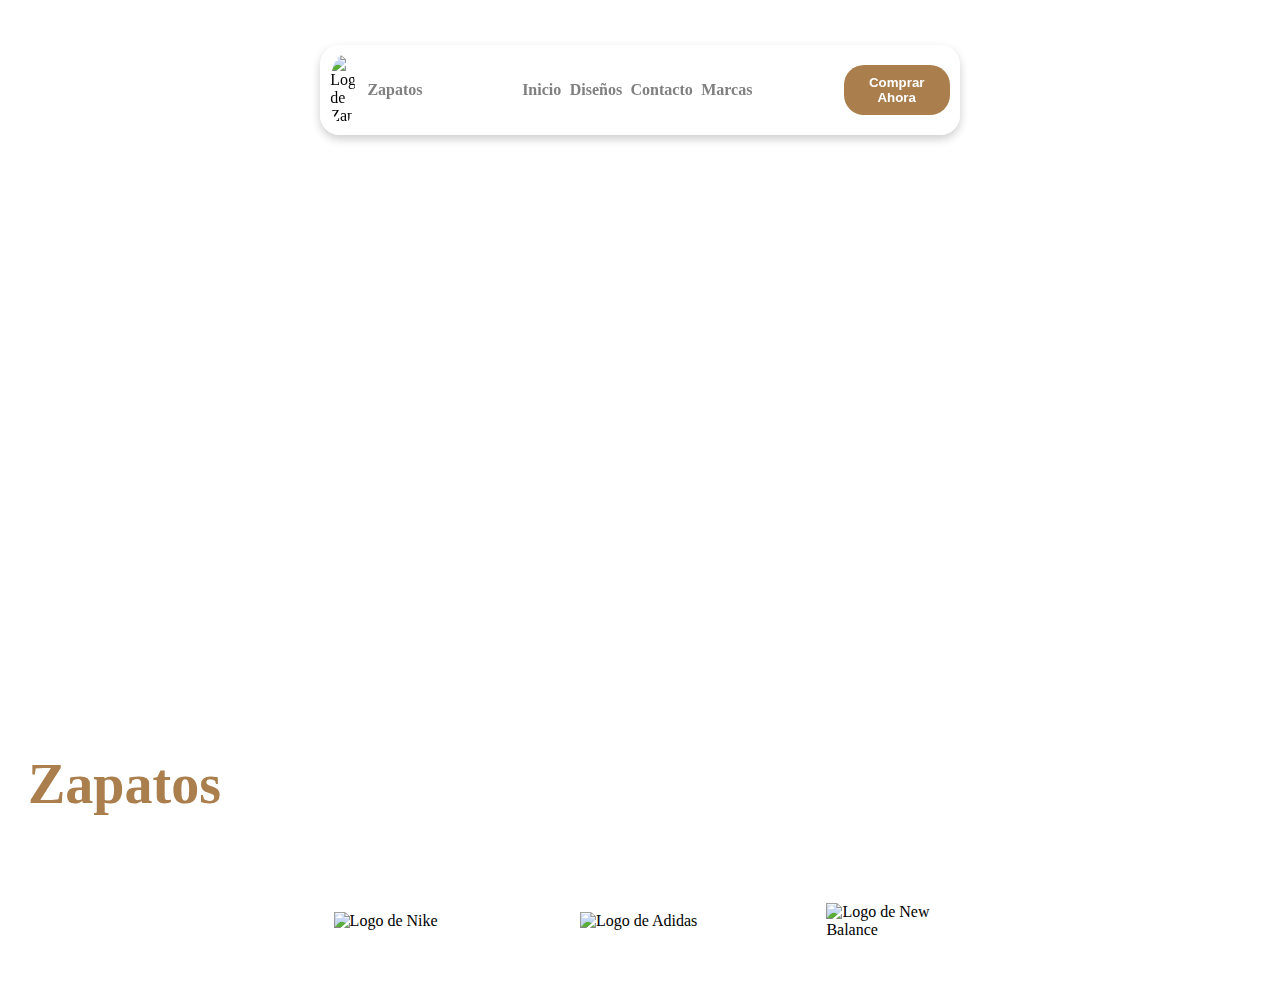
==== commit ffe42bbd: "Avance 3" ====
--- a/Mision 1/Proyecto/index.html
+++ b/Mision 1/Proyecto/index.html
@@ -1,5 +1,6 @@
 <!DOCTYPE html>
 <html lang="en">
+
 <head>
     <meta charset="UTF-8">
     <meta name="viewport" content="width=device-width, initial-scale=1.0">
@@ -7,6 +8,7 @@
     <link rel="stylesheet" href="styles.css">
     <script type="text/javascript" src="script.js" defer></script>
 </head>
+
 <body>
     <header>
         <div class="video-background">
@@ -19,7 +21,7 @@
         <div class="background_navbar">
             <div class="panel_navbar">
                 <img src="https://acdn.mitiendanube.com/stores/001/374/566/products/zapatos-velez-hombre-comprar-en-tienda-onlineshoppingcenterg-colombia-centro-de-compras-en-linea-osc-812f24f09a310dcab117038555663863-640-0.png"
-                     alt="Logo de Zapatos" class="logo_navbar">
+                    alt="Logo de Zapatos" class="logo_navbar">
                 <p class="p_navbar">Zapatos</p>
                 <div class="menu_items_navbar">
                     <a href="#" class="p_navbar">Inicio</a>
@@ -35,18 +37,31 @@
     <main>
         <div class="logos-container">
             <div class="logo-item">
-                <img src="https://upload.wikimedia.org/wikipedia/commons/a/a6/Logo_NIKE.svg" alt="Logo de Nike" class="logo-animated" id="logo-nike">
+                <img src="https://upload.wikimedia.org/wikipedia/commons/a/a6/Logo_NIKE.svg" alt="Logo de Nike"
+                    class="logo-animated" id="logo-nike">
                 <span class="logo-name"></span>
             </div>
             <div class="logo-item">
-                <img src="https://upload.wikimedia.org/wikipedia/commons/2/20/Adidas_Logo.svg" alt="Logo de Adidas" class="logo-animated" id="logo-adidas">
+                <img src="https://upload.wikimedia.org/wikipedia/commons/2/20/Adidas_Logo.svg" alt="Logo de Adidas"
+                    class="logo-animated" id="logo-adidas">
                 <span class="logo-name"></span>
             </div>
             <div class="logo-item">
-                <img src="https://w7.pngwing.com/pngs/340/901/png-transparent-new-balance-logo-nb-thumbnail.png" alt="Logo de New Balance" class="logo-animated" id="logo-newbalance">
+                <img src="https://w7.pngwing.com/pngs/340/901/png-transparent-new-balance-logo-nb-thumbnail.png"
+                    alt="Logo de New Balance" class="logo-animated" id="logo-newbalance">
                 <span class="logo-name"></span>
             </div>
         </div>
+
+
+        <!-- Contenedor del carrusel de imágenes -->
+        <div class="carousel-container">
+            <div class="carousel-images" id="carousel-images">
+                <!-- Las imágenes del carrusel se cargarán aquí -->
+            </div>
+        </div>
+
     </main>
 </body>
-</html>
+
+</html>--- a/Mision 1/Proyecto/styles.css
+++ b/Mision 1/Proyecto/styles.css
@@ -153,3 +153,31 @@
 .logo-item.selected .logo-name {
     visibility: visible;
 }
+
+
+/*Carrusel */
+.carousel-container {
+    display: flex;
+    justify-content: center;
+    align-items: center;
+    margin-top: 20px; /* Ajusta el margen superior */
+    overflow-x: auto; /* Permitir el desplazamiento horizontal */
+}
+
+.carousel-images {
+    display: flex;
+    gap: 10px; /* Espaciado entre imágenes */
+}
+
+.carousel-image {
+    width: 100px; /* Ajusta el tamaño de las imágenes del carrusel */
+    height: auto;
+    border-radius: 5px; /* Bordes redondeados (opcional) */
+    transition: transform 0.3s; /* Efecto de transición */
+}
+
+.carousel-image:hover {
+    transform: scale(1.1); /* Aumenta el tamaño al pasar el mouse */
+}
+
+
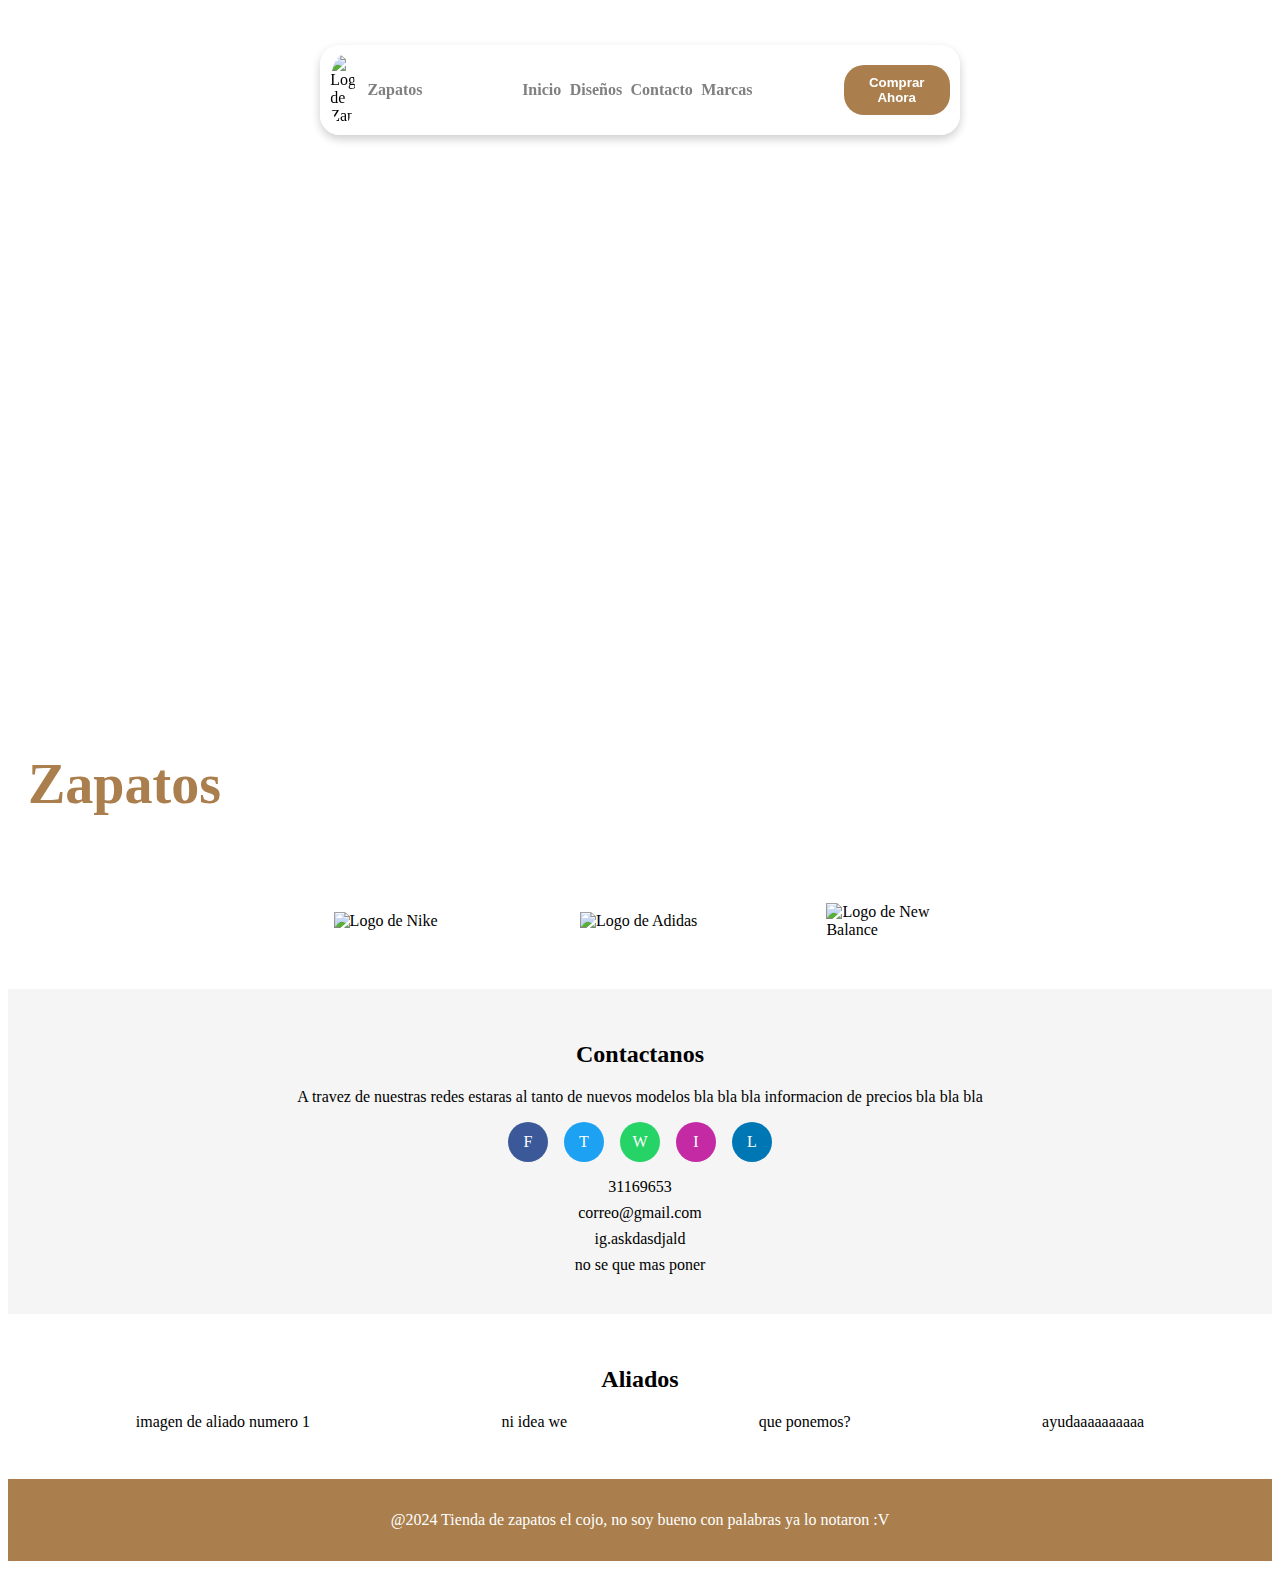
==== commit 7a9e5847: "resdes aliados y footer pendiente repository" ====
--- a/Mision 1/Proyecto/index.html
+++ b/Mision 1/Proyecto/index.html
@@ -62,6 +62,42 @@
         </div>
 
     </main>
+    <!-- La seccion de redes sociales y informacion de contacto -->
+    <section class="redes">
+        <h2>Contactanos</h2>
+        <p>A travez de nuestras redes estaras al tanto de nuevos modelos bla bla bla informacion de precios bla bla bla</p>
+        <div class="iconos">
+            <div class="icon facebook">F</div>
+            <div class="icon twitter">T</div>
+            <div class="icon whatsapp">W</div>
+            <div class="icon instagram">I</div>
+            <div class="icon linkedin">L</div>
+        </div>
+        <div class="informacion">
+            <p>31169653</p>
+            <p>correo@gmail.com</p>
+            <p>ig.askdasdjald</p>
+            <p>no se que mas poner</p>
+        </div>
+    </section>
+
+    <!-- Seccion de aliados -->
+    <section class="alianzas">
+        <h2>Aliados</h2>
+        <div class="imagenes-aliados">
+            <div class="img">imagen de aliado numero 1</div>
+            <div class="img">ni idea we</div>
+            <div class="img">que ponemos?</div>
+            <div class="img">ayudaaaaaaaaaa</div>
+        </div>
+    </section>
+
+    <!-- footer -->
+
+    <footer>
+        <p>@2024 Tienda de zapatos el cojo, no soy bueno con palabras ya lo notaron :V</p>
+    </footer>
+
 </body>
 
 </html>--- a/Mision 1/Proyecto/styles.css
+++ b/Mision 1/Proyecto/styles.css
@@ -166,7 +166,7 @@
 
 .carousel-images {
     display: flex;
-    gap: 10px; /* Espaciado entre imágenes */
+    gap: 150px; /* Espaciado entre imágenes */
 }
 
 .carousel-image {
@@ -181,3 +181,93 @@
 }
 
 
+/* Estilos para las tarjetas del carrusel */
+.card {
+    display: flex;
+    flex-direction: column;
+    align-items: center;
+    border: 1px solid var(--color-text-light);
+    border-radius: 10px;
+    padding: 10px;
+    background-color: var(--color-bg);
+    text-align: center;
+    box-shadow: 0 4px 10px rgba(0, 0, 0, 0.1);
+    transition: transform 0.3s ease;
+}
+
+.card:hover {
+    transform: scale(1.05); /* Efecto al pasar el mouse */
+}
+
+.card img {
+    width: 250px; /* Ajusta el tamaño de las imágenes de las tarjetas */
+    height: 250px; /* Altura fija para todas las imágenes */
+    object-fit: cover; /* Asegura que la imagen cubra el espacio sin distorsionarse */
+    border-radius: 5px;
+    margin-bottom: 5px; /* Espaciado inferior */
+}
+
+.card .product-name {
+    font-weight: bold;
+    color: var(--color-text);
+    margin: 5px 0; /* Margen superior e inferior */
+}
+
+.card .product-price {
+    color: var(--color-primary);
+}
+
+/* css de los iconos y zonas de texto de las redes */
+.redes {
+    background-color: #f5f5f5;
+    text-align: center;
+    padding: 2em;
+}
+
+.iconos {
+    display: flex;
+    justify-content: center;
+    gap: 1em;
+    margin: 1em 0;
+}
+
+.icon {
+    width: 40px;
+    height: 40px;
+    border-radius: 50%;
+    display: flex;
+    align-items: center;
+    justify-content: center;
+    color: white;
+}
+
+.icon.facebook { background-color: #3b5998; }
+.icon.twitter { background-color: #1da1f2; }
+.icon.whatsapp { background-color: #25d366; }
+.icon.instagram { background-color: #c32aa3; }
+.icon.linkedin { background-color: #0077b5; }
+
+.informacion p {
+    margin: 0.5em 0;
+}
+
+/* seccion de aliados */
+
+.imagenes-aliados {
+    display: flex;
+    justify-content: space-around;
+    margin: 1em 0;
+}
+
+.alianzas {
+    text-align: center;
+    padding: 2em;
+}
+
+/*footer*/
+footer {
+    background-color:rgb(170, 127, 77);
+    color: white;
+    text-align: center;
+    padding: 1em;
+}
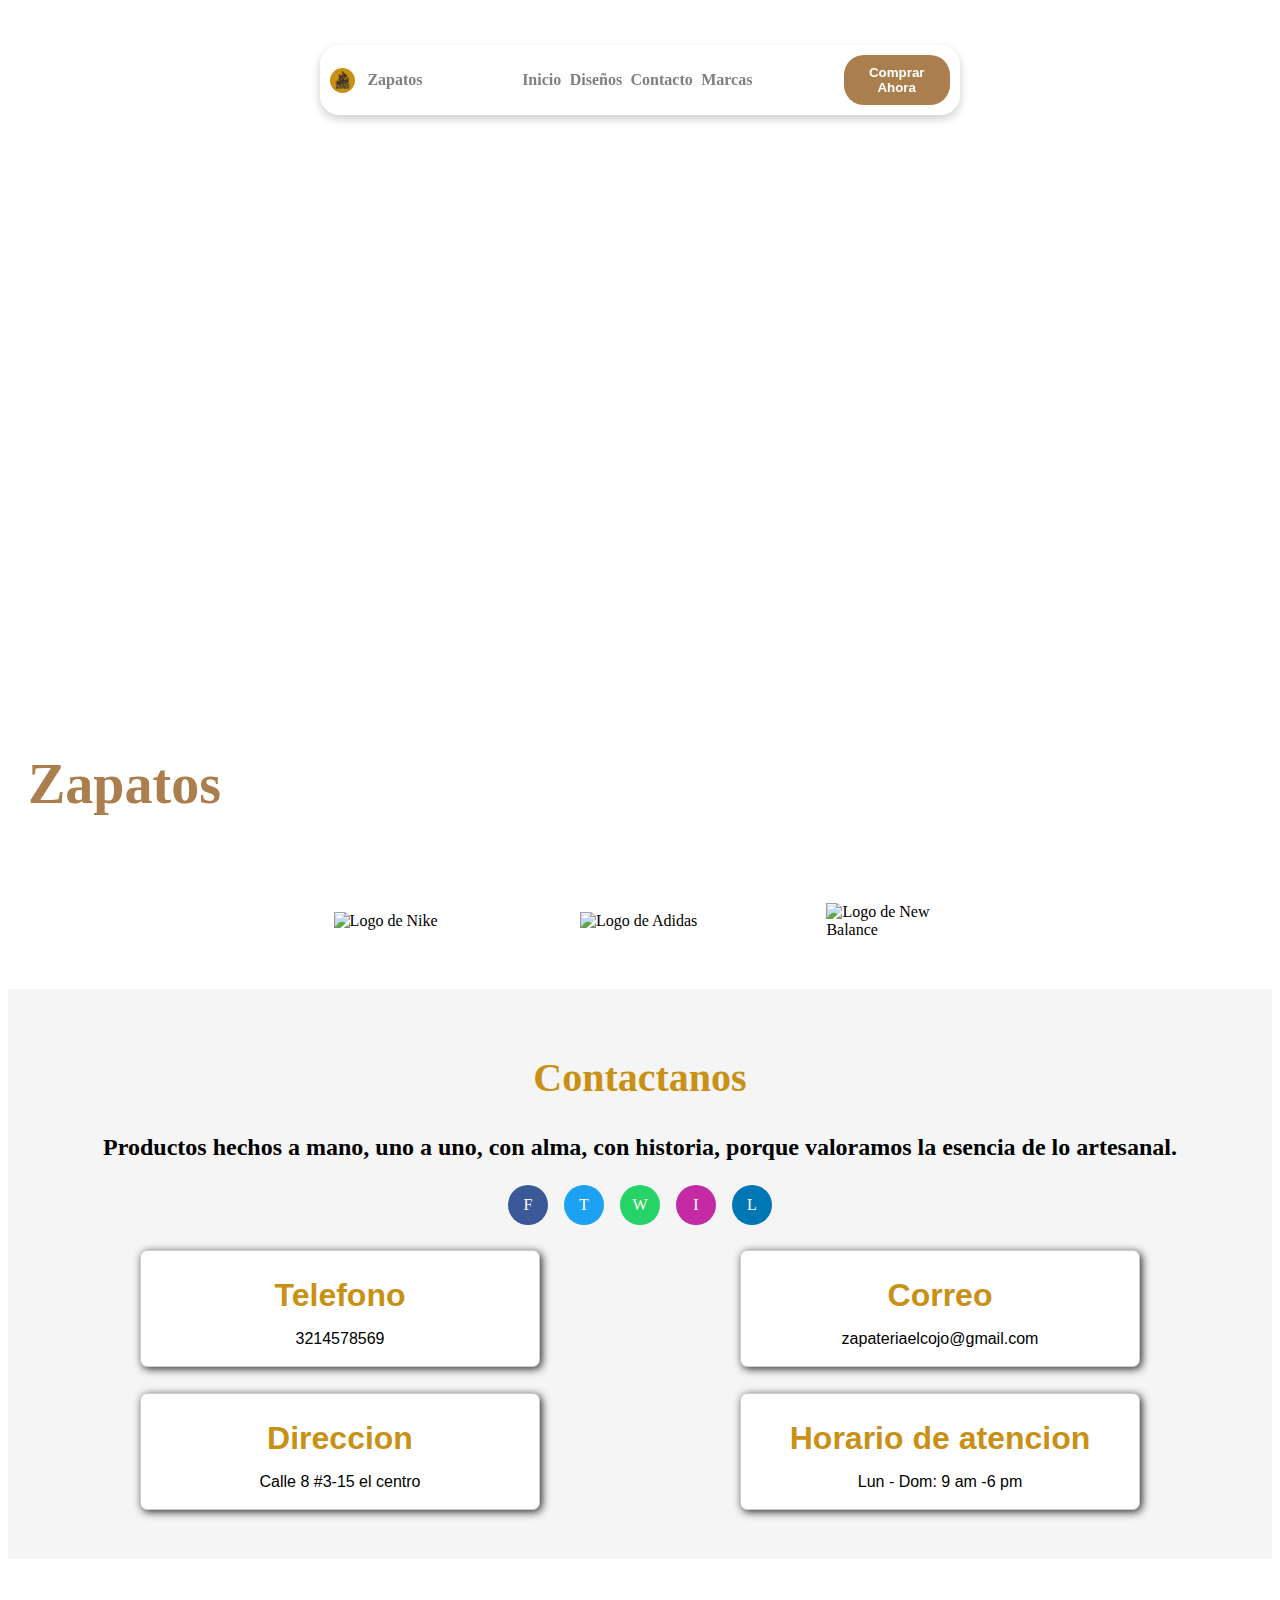
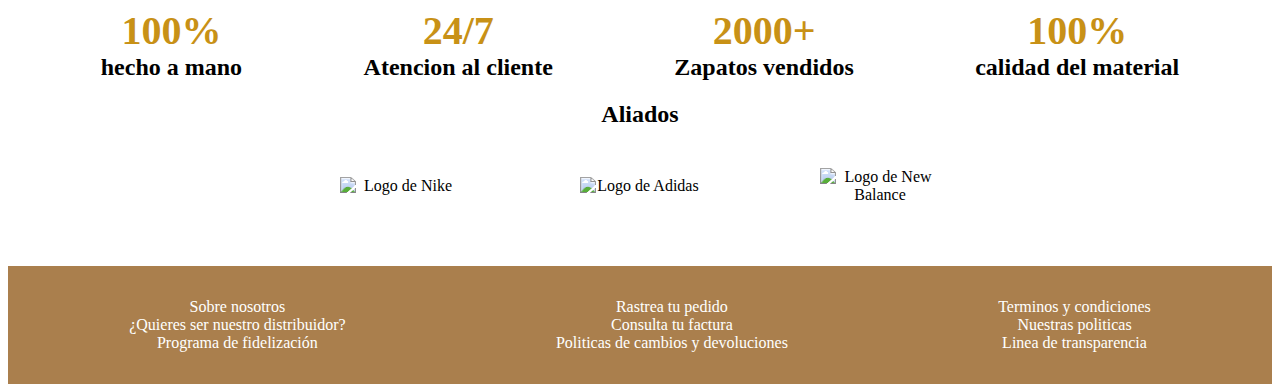
==== commit 69f86b51: "Cambio de logo, ajuste del footer, contactanos y aliados" ====
--- a/Mision 1/Proyecto/index.html
+++ b/Mision 1/Proyecto/index.html
@@ -20,7 +20,7 @@
 
         <div class="background_navbar">
             <div class="panel_navbar">
-                <img src="https://acdn.mitiendanube.com/stores/001/374/566/products/zapatos-velez-hombre-comprar-en-tienda-onlineshoppingcenterg-colombia-centro-de-compras-en-linea-osc-812f24f09a310dcab117038555663863-640-0.png"
+                <img src="../Imagenes_Videos/Shoes.svg"
                     alt="Logo de Zapatos" class="logo_navbar">
                 <p class="p_navbar">Zapatos</p>
                 <div class="menu_items_navbar">
@@ -64,8 +64,8 @@
     </main>
     <!-- La seccion de redes sociales y informacion de contacto -->
     <section class="redes">
-        <h2>Contactanos</h2>
-        <p>A travez de nuestras redes estaras al tanto de nuevos modelos bla bla bla informacion de precios bla bla bla</p>
+        <h2 class="fuente1">Contactanos</h2>
+        <p class="fuente2">Productos hechos a mano, uno a uno, con alma, con historia, porque valoramos la esencia de lo artesanal.</p>
         <div class="iconos">
             <div class="icon facebook">F</div>
             <div class="icon twitter">T</div>
@@ -74,28 +74,91 @@
             <div class="icon linkedin">L</div>
         </div>
         <div class="informacion">
-            <p>31169653</p>
-            <p>correo@gmail.com</p>
-            <p>ig.askdasdjald</p>
-            <p>no se que mas poner</p>
+            <div class="imagenes-aliados">
+                <div class="img contact-box">
+                    <div class="contacto">Telefono</div>
+                    <div class="contacto2">3214578569</div>
+    
+                </div>
+                <div class="img contact-box">
+                    <div class="contacto">Correo</div>
+                    <div class="contacto2">zapateriaelcojo@gmail.com</div>
+                </div>
+            </div>
+                <div class="imagenes-aliados">
+                <div class="img contact-box">
+                    <div class="contacto">Direccion</div>
+                    <div class="contacto2">Calle 8 #3-15 el centro</div>
+                </div>
+                <div class="img contact-box">
+                    <div class="contacto">Horario de atencion</div>
+                    <div class="contacto2">Lun - Dom: 9 am -6 pm</div>
+                </div>
         </div>
     </section>
 
     <!-- Seccion de aliados -->
     <section class="alianzas">
+        
+        <div class="imagenes-aliados">
+            <div class="img">
+                <div class="fuente1">100%</div>
+                <div class="fuente2">hecho a mano</div>
+
+            </div>
+            <div class="img">
+                <div class="fuente1">24/7</div>
+                <div class="fuente2">Atencion al cliente</div>
+            </div>
+            <div class="img">
+                <div class="fuente1">2000+</div>
+                <div class="fuente2">Zapatos vendidos</div>
+            </div>
+            <div class="img">
+                <div class="fuente1">100%</div>
+                <div class="fuente2">calidad del material</div>
+            </div>
+        </div>
         <h2>Aliados</h2>
-        <div class="imagenes-aliados">
-            <div class="img">imagen de aliado numero 1</div>
-            <div class="img">ni idea we</div>
-            <div class="img">que ponemos?</div>
-            <div class="img">ayudaaaaaaaaaa</div>
+        <div class="logos-container">
+            <div class="logo-item">
+                <img src="https://upload.wikimedia.org/wikipedia/commons/a/a6/Logo_NIKE.svg" alt="Logo de Nike"
+                    class="logo-animated" id="logo-nike">
+                <span class="logo-name"></span>
+            </div>
+            <div class="logo-item">
+                <img src="https://upload.wikimedia.org/wikipedia/commons/2/20/Adidas_Logo.svg" alt="Logo de Adidas"
+                    class="logo-animated" id="logo-adidas">
+                <span class="logo-name"></span>
+            </div>
+            <div class="logo-item">
+                <img src="https://w7.pngwing.com/pngs/340/901/png-transparent-new-balance-logo-nb-thumbnail.png"
+                    alt="Logo de New Balance" class="logo-animated" id="logo-newbalance">
+                <span class="logo-name"></span>
+            </div>
         </div>
     </section>
 
     <!-- footer -->
 
     <footer>
-        <p>@2024 Tienda de zapatos el cojo, no soy bueno con palabras ya lo notaron :V</p>
+        <div class="imagenes-aliados">
+        <div class="img">
+            <div class="img">Sobre nosotros</div>
+            <div class="img">¿Quieres ser nuestro distribuidor?</div>
+            <div class="img">Programa de fidelización</div>
+        </div>
+        <div class="img">
+            <div class="img">Rastrea tu pedido</div>
+            <div class="img">Consulta tu factura</div>
+            <div class="img">Politicas de cambios y devoluciones</div>
+        </div>
+        <div class="img">
+            <div class="img">Terminos y condiciones</div>
+            <div class="img">Nuestras politicas</div>
+            <div class="img">Linea de transparencia</div>
+        </div>
+    </div>
     </footer>
 
 </body>
--- a/Mision 1/Proyecto/styles.css
+++ b/Mision 1/Proyecto/styles.css
@@ -247,9 +247,35 @@
 .icon.instagram { background-color: #c32aa3; }
 .icon.linkedin { background-color: #0077b5; }
 
-.informacion p {
+.informacion div {
     margin: 0.5em 0;
 }
+.contact-box {
+    width: 400px; /* Ajusta según lo que necesites */
+    padding: 10px;
+    text-align: center;
+    border: 1px solid #ccc;
+    border-radius: 07px;
+    box-shadow: 2px 2px 8px #2b2b2b;
+    background-color: white;
+    font-size: 18px;
+    font-family: arial, sans-serif;
+}
+.contacto{
+    color: #c89116;
+    text-align: center;
+    font-size: 2rem;
+    font-weight: bold;
+}
+.contacto2{
+    
+    text-align: center;
+    font-size: 1rem;
+    
+}
+
+
+
 
 /* seccion de aliados */
 
@@ -262,6 +288,18 @@
 .alianzas {
     text-align: center;
     padding: 2em;
+}
+.fuente1{
+    color: #c89116;
+    text-align: center;
+    font-size: 2.5rem;
+    font-weight: bold;
+}
+.fuente2{
+    
+    text-align: center;
+    font-size: 1.5rem;
+    font-weight: bold;
 }
 
 /*footer*/
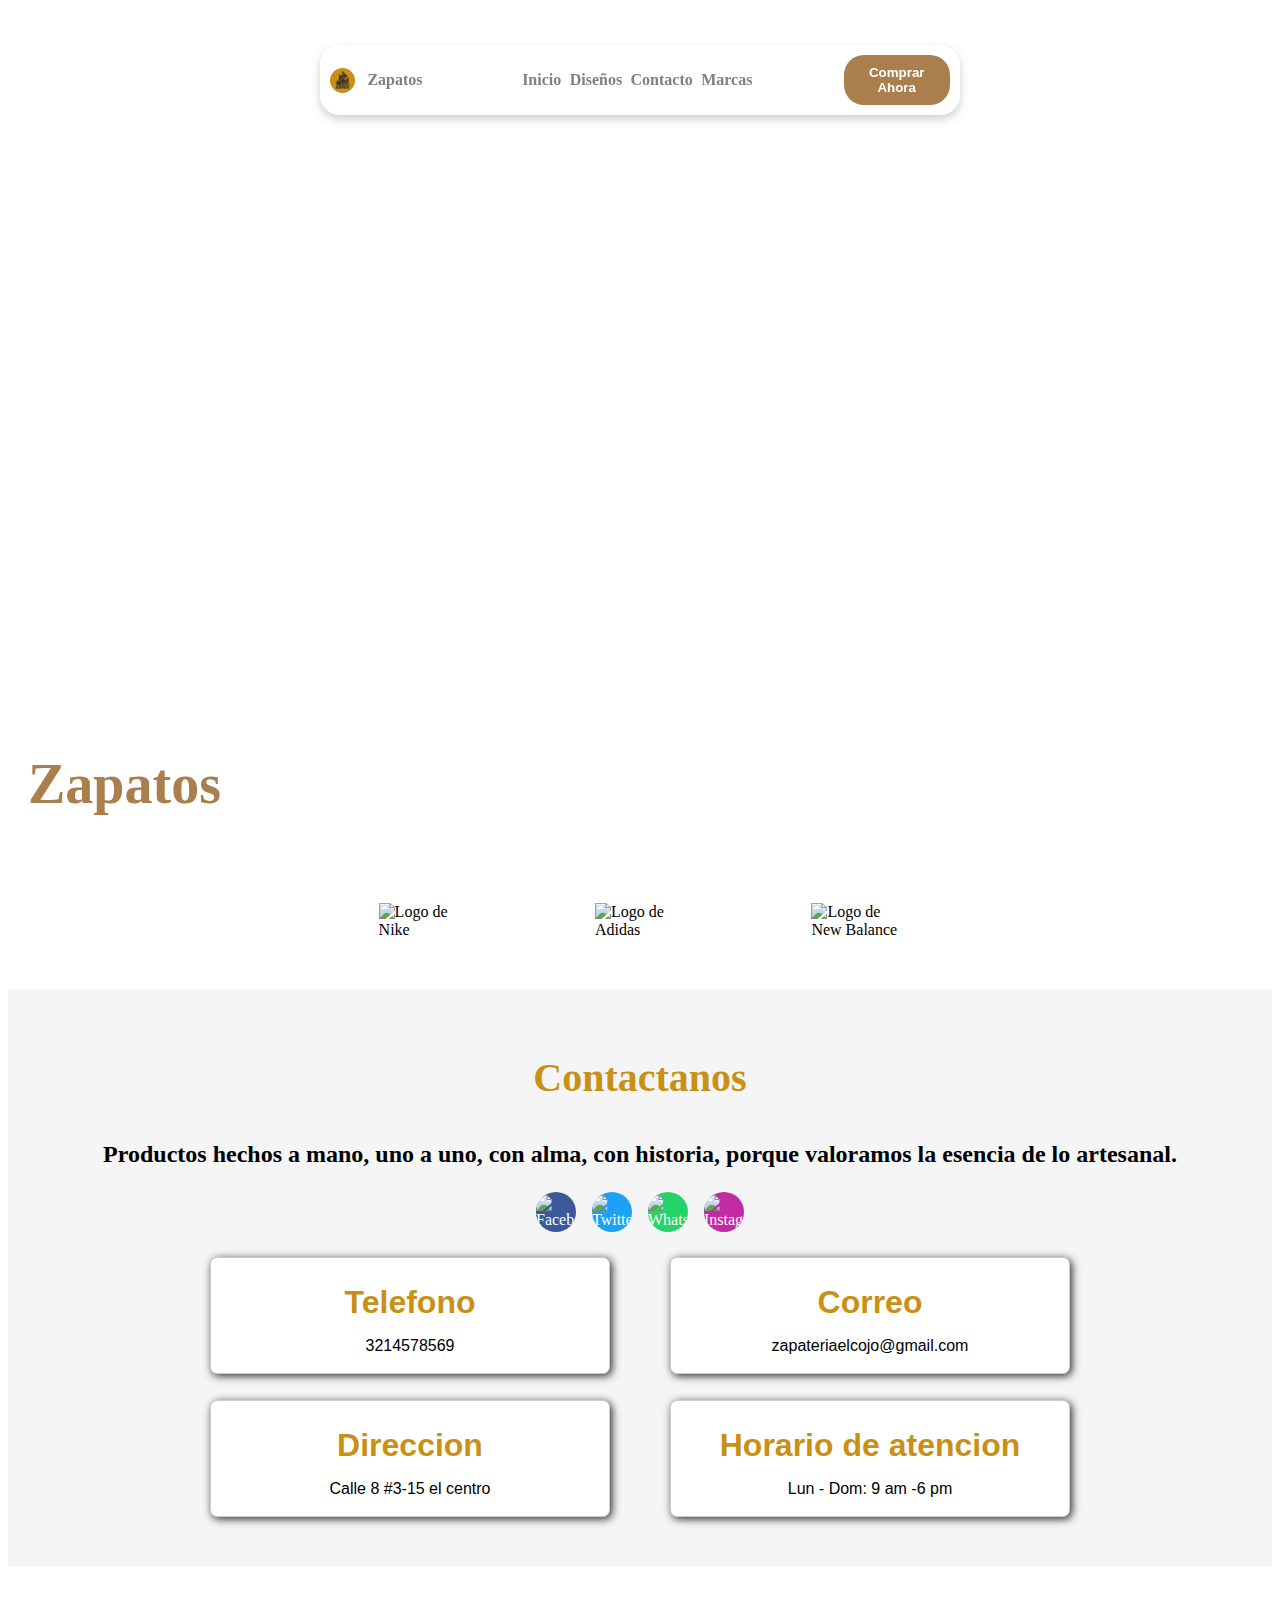
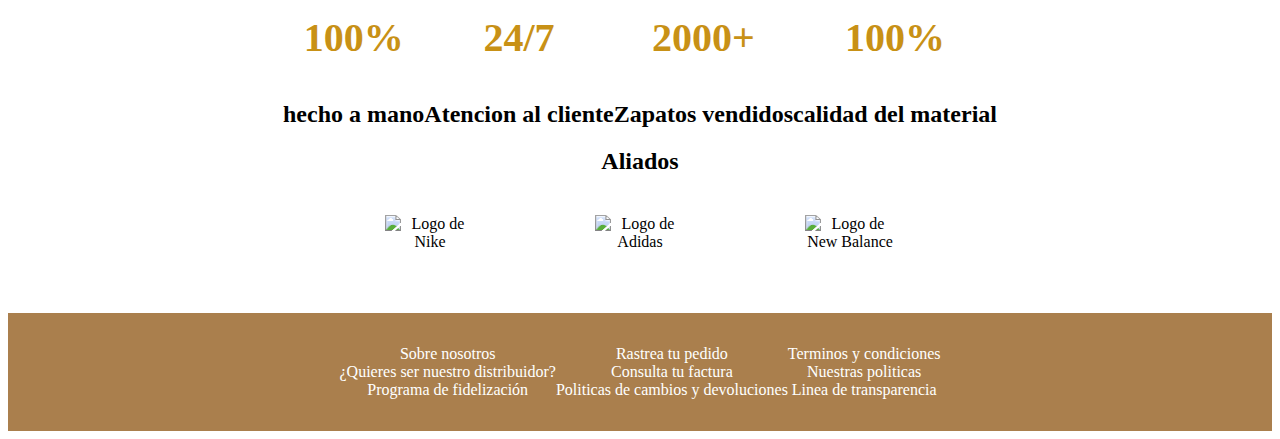
==== commit 0feba49a: "Se agregaron los emdia querys" ====
--- a/Mision 1/Proyecto/index.html
+++ b/Mision 1/Proyecto/index.html
@@ -67,11 +67,19 @@
         <h2 class="fuente1">Contactanos</h2>
         <p class="fuente2">Productos hechos a mano, uno a uno, con alma, con historia, porque valoramos la esencia de lo artesanal.</p>
         <div class="iconos">
-            <div class="icon facebook">F</div>
-            <div class="icon twitter">T</div>
-            <div class="icon whatsapp">W</div>
-            <div class="icon instagram">I</div>
-            <div class="icon linkedin">L</div>
+            <div class="icon facebook">
+                <img src="https://cdn-icons-png.flaticon.com/128/5968/5968764.png" alt="Facebook" />
+            </div>
+            <div class="icon twitter">
+                <img src="https://cdn-icons-png.flaticon.com/128/5969/5969020.png" alt="Twitter" />
+            </div>
+            <div class="icon whatsapp">
+                <img src="https://cdn-icons-png.flaticon.com/128/3621/3621438.png" alt="WhatsApp" />
+            </div>
+            <div class="icon instagram">
+                <img src="https://cdn-icons-png.flaticon.com/128/3955/3955024.png" alt="Instagram" />
+            </div>
+
         </div>
         <div class="informacion">
             <div class="imagenes-aliados">
--- a/Mision 1/Proyecto/styles.css
+++ b/Mision 1/Proyecto/styles.css
@@ -24,6 +24,8 @@
     transform: translate(-50%, 0);
     width: 50%;
     z-index: 1000;
+    
+
 }
 
 .logo_navbar {
@@ -123,6 +125,7 @@
     width: 100%;
     position: relative;
     z-index: 10;
+    
 }
 
 .logo-item {
@@ -132,7 +135,7 @@
 }
 
 .logo-animated {
-    width: 120px; 
+    width: 10vh; 
     height: auto;
     transition: transform 0.3s ease, width 0.3s ease, opacity 0.3s ease;
     cursor: pointer;
@@ -160,24 +163,25 @@
     display: flex;
     justify-content: center;
     align-items: center;
-    margin-top: 20px; /* Ajusta el margen superior */
-    overflow-x: auto; /* Permitir el desplazamiento horizontal */
+    margin-top: 20px; 
+    overflow-x: auto; 
+ 
 }
 
 .carousel-images {
     display: flex;
-    gap: 150px; /* Espaciado entre imágenes */
+    gap: 150px; 
 }
 
 .carousel-image {
-    width: 100px; /* Ajusta el tamaño de las imágenes del carrusel */
+    width: 100px; 
     height: auto;
-    border-radius: 5px; /* Bordes redondeados (opcional) */
-    transition: transform 0.3s; /* Efecto de transición */
+    border-radius: 5px; 
+    transition: transform 0.3s; 
 }
 
 .carousel-image:hover {
-    transform: scale(1.1); /* Aumenta el tamaño al pasar el mouse */
+    transform: scale(1.1); 
 }
 
 
@@ -196,21 +200,21 @@
 }
 
 .card:hover {
-    transform: scale(1.05); /* Efecto al pasar el mouse */
+    transform: scale(1.05); 
 }
 
 .card img {
-    width: 250px; /* Ajusta el tamaño de las imágenes de las tarjetas */
-    height: 250px; /* Altura fija para todas las imágenes */
-    object-fit: cover; /* Asegura que la imagen cubra el espacio sin distorsionarse */
+    width: 250px; 
+    height: 250px; 
+    object-fit: cover; 
     border-radius: 5px;
-    margin-bottom: 5px; /* Espaciado inferior */
+    margin-bottom: 5px;
 }
 
 .card .product-name {
     font-weight: bold;
     color: var(--color-text);
-    margin: 5px 0; /* Margen superior e inferior */
+    margin: 5px 0; 
 }
 
 .card .product-price {
@@ -222,6 +226,7 @@
     background-color: #f5f5f5;
     text-align: center;
     padding: 2em;
+    align-items: center;
 }
 
 .iconos {
@@ -249,9 +254,13 @@
 
 .informacion div {
     margin: 0.5em 0;
+    justify-content: center;
+    align-items: center;
+    gap: 5%;
+    
 }
 .contact-box {
-    width: 400px; /* Ajusta según lo que necesites */
+    width: 400px; 
     padding: 10px;
     text-align: center;
     border: 1px solid #ccc;
@@ -281,8 +290,10 @@
 
 .imagenes-aliados {
     display: flex;
-    justify-content: space-around;
+    justify-content: center;
+    flex-wrap: wrap;
     margin: 1em 0;
+   
 }
 
 .alianzas {
@@ -294,6 +305,7 @@
     text-align: center;
     font-size: 2.5rem;
     font-weight: bold;
+    margin-bottom: 1em;
 }
 .fuente2{
     
@@ -309,3 +321,133 @@
     text-align: center;
     padding: 1em;
 }
+
+.icon {
+    width: 40px; /* Ajustar según el tamaño deseado */
+    height: 40px; /* Ajustar según el tamaño deseado */
+    border-radius: 50%; /* Opcional: hace que los iconos sean circulares */
+    display: flex;
+    align-items: center;
+    justify-content: center;
+    overflow: hidden; /* Asegura que no se desborden */
+}
+
+.icon img {
+    width: 100%; /* Asegura que la imagen ocupe todo el espacio del div */
+    height: auto; /* Mantiene la proporción de la imagen */
+}
+
+@media (max-width: 480px) {
+    
+    .panel_navbar {
+        width: 70%; 
+        flex-direction: column; 
+        align-items: center; 
+        display: flex;
+        justify-content: center; 
+        transform: translate(-50%, 0);
+        top: 6%;
+    }
+
+    .carousel-images {
+        gap: 20px; 
+        width: 100px; 
+    }
+
+    .logos-container{
+        margin: 0 auto; 
+        width: 80%;
+        justify-content: center;
+        align-items: center;
+        gap: 10px; 
+    }
+ 
+    .content-video-background h1 {
+        font-size: 2rem; /* Reducir tamaño del título */
+    }
+
+    .content-video-background h2 {
+        font-size: 1rem; /* Reducir tamaño del subtítulo */
+    }
+
+    .logos-container {
+        flex-direction: column; /* Cambiar a columna */
+        align-items: center; /* Centrar logos */
+    }
+
+    .logo-item {
+        flex: 1 0 70%; /* Ajustar tamaño de los logos */
+        margin: 10px 0; /* Espaciado entre logos */
+    }
+
+    .iconos {
+        flex-direction: row; /* Cambiar a columna */
+        
+    }
+
+    .contact-box {
+        width: 90%; /* Ancho más estrecho */
+        margin: 1em auto; /* Centrar */
+    }
+
+    .btn-navbar {
+        margin: 10px 0; /* Añadir un margen superior e inferior */
+        width: 80%; /* Ajustar el ancho del botón */
+        text-align: center; /* Centrar el texto dentro del botón */
+    }
+}
+
+/* Para pantallas medianas */
+@media (min-width: 481px) and (max-width: 768px) {
+    .panel_navbar {
+        width: 80%; /* Ancho intermedio */
+        flex-direction: row; /* Volver a fila */
+    }
+
+    .logos-container {
+        flex-direction: row; /* Cambiar a fila */
+        flex-wrap: wrap; /* Permitir múltiples filas */
+    }
+
+    .logo-item {
+        flex: 1 0 45%; /* Ajustar tamaño de los logos */
+        margin: 10px; /* Espaciado entre logos */
+    }
+
+    .content-video-background h1 {
+        font-size: 2.5rem; /* Ajustar tamaño del título */
+    }
+
+    .content-video-background h2 {
+        font-size: 1.2rem; /* Ajustar tamaño del subtítulo */
+    }
+}
+
+/* Para pantallas grandes */
+@media (max-width: 769px) {
+    .panel_navbar {
+        width: 50%; /* Ancho más amplio */
+    }
+
+
+    .carousel-images {
+        gap: 10%; 
+        width: 100px; 
+    }
+    .logos-container {
+        flex-direction: row; /* Fila para pantallas grandes */
+    }
+
+    .logo-item {
+        flex: 1 0 30%; /* Ajustar tamaño de los logos */
+    }
+
+    .content-video-background h1 {
+        font-size: 3.5rem; /* Tamaño original del título */
+    }
+
+    .content-video-background h2 {
+        font-size: 1.5rem; /* Tamaño original del subtítulo */
+    }
+
+}
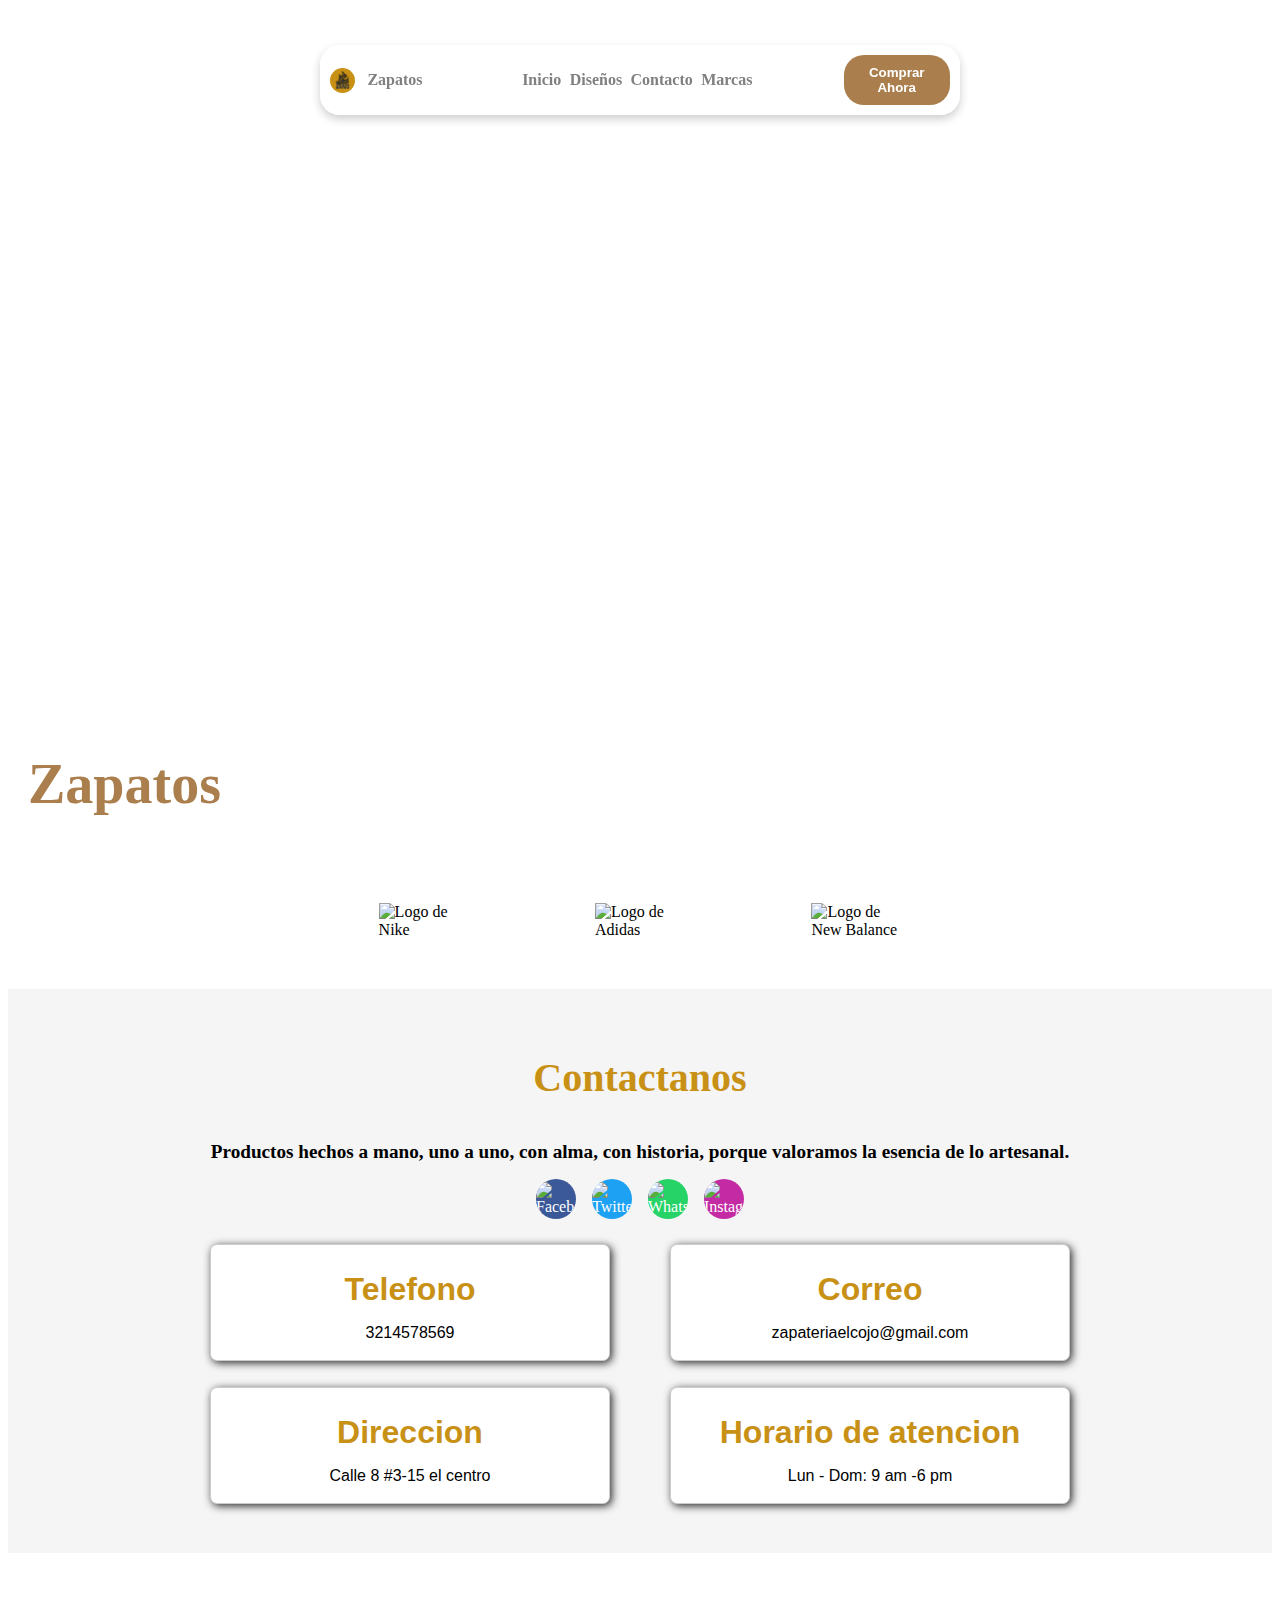
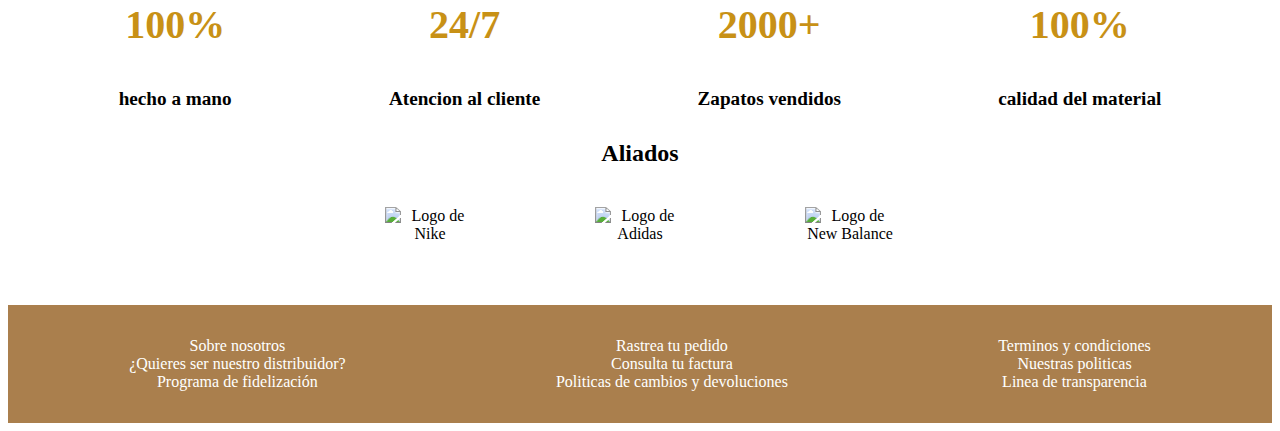
==== commit 43fe84e3: "Se agregaron los emdia querys 2" ====
--- a/Mision 1/Proyecto/index.html
+++ b/Mision 1/Proyecto/index.html
@@ -6,7 +6,7 @@
     <meta name="viewport" content="width=device-width, initial-scale=1.0">
     <title>Centro de Soluciones</title>
     <link rel="stylesheet" href="styles.css">
-    <script type="text/javascript" src="script.js" defer></script>
+    <!-- <script type="text/javascript" src="script.js" defer></script>-->
 </head>
 
 <body>
--- a/Mision 1/Proyecto/styles.css
+++ b/Mision 1/Proyecto/styles.css
@@ -288,31 +288,33 @@
 
 /* seccion de aliados */
 
-.imagenes-aliados {
-    display: flex;
-    justify-content: center;
-    flex-wrap: wrap;
-    margin: 1em 0;
-   
-}
-
-.alianzas {
-    text-align: center;
-    padding: 2em;
-}
-.fuente1{
-    color: #c89116;
-    text-align: center;
-    font-size: 2.5rem;
-    font-weight: bold;
-    margin-bottom: 1em;
-}
-.fuente2{
-    
-    text-align: center;
-    font-size: 1.5rem;
-    font-weight: bold;
-}
+    .imagenes-aliados {
+        display: flex;
+        justify-content: space-around;
+        flex-wrap: wrap;
+        margin: 1em 0;
+    
+    }
+
+    .alianzas {
+        text-align: center;
+        padding: 2em;
+    }
+    .fuente1{
+        color: #c89116;
+        text-align: center;
+        font-size: 2.5rem;
+        font-weight: bold;
+        margin-bottom: 1em;
+    }
+    .fuente2{
+        margin: 0.5em 0; /* Espacio arriba y abajo */
+        text-align: center;
+        font-size: 1.2rem;
+        font-weight: bold;
+
+        
+    }
 
 /*footer*/
 footer {
@@ -335,7 +337,10 @@
 .icon img {
     width: 100%; /* Asegura que la imagen ocupe todo el espacio del div */
     height: auto; /* Mantiene la proporción de la imagen */
-}
+
+}
+
+
 
 @media (max-width: 480px) {
     
